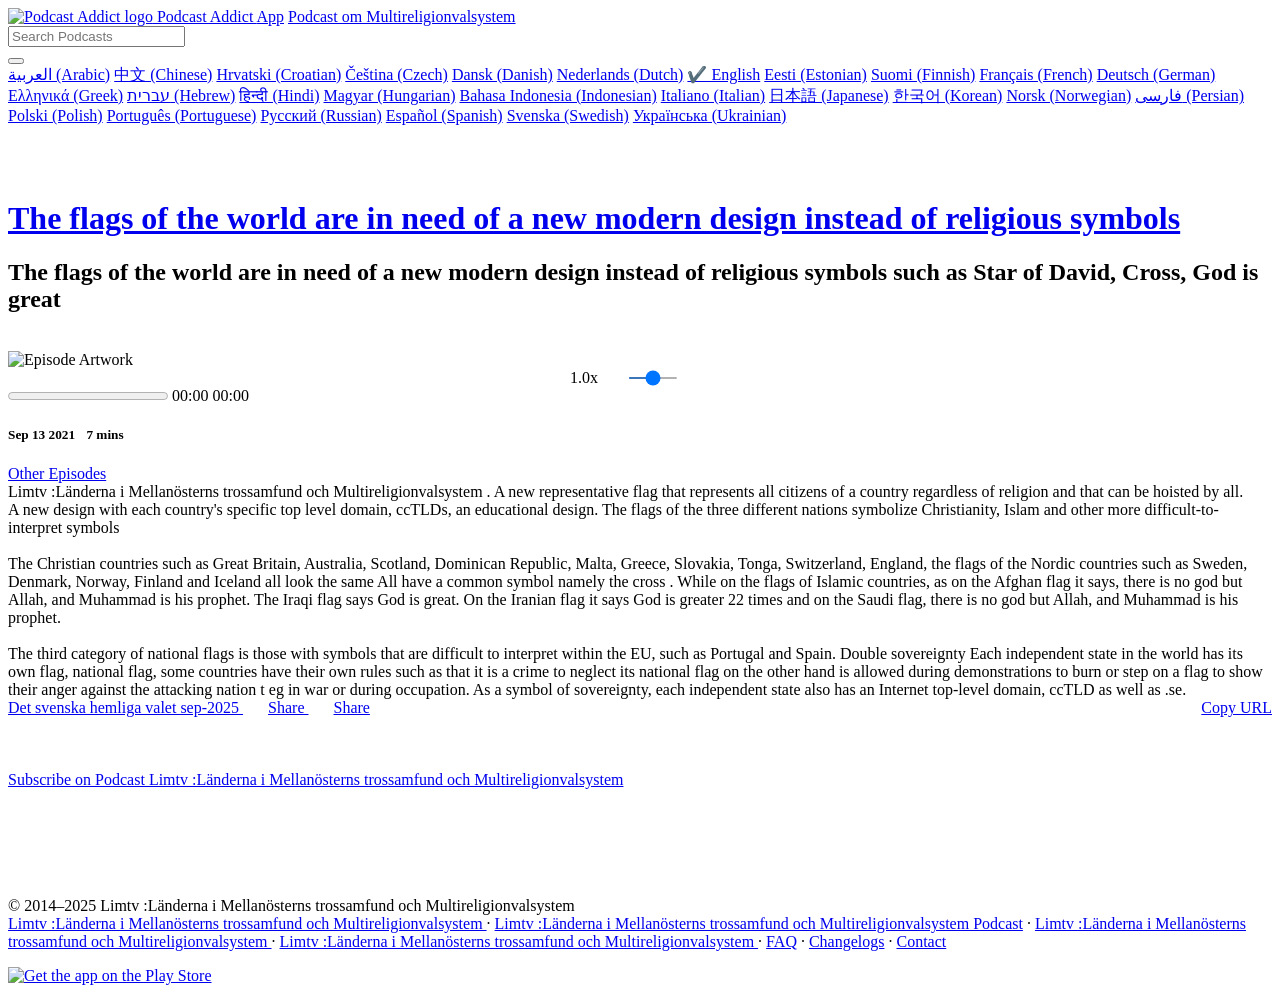
==== index.html @ e0a341fa "Update index.html" ====
<!DOCTYPE html>
<html lang="en">
		
			<head>
				<script async src="https://www.googletagmanager.com/gtag/js?id=G-ZEYBPG1S4Y"></script>
<script>
  window.dataLayer = window.dataLayer || [];
  function gtag(){dataLayer.push(arguments);}
  gtag('js', new Date());

  gtag('config', 'G-ZEYBPG1S4Y');
</script>
				<meta charset="UTF-8" />
    <meta http-equiv="X-UA-Compatible" content="IE=edge" />
    	  <meta content='width=device-width, initial-scale=1' name='viewport'>
<meta content='yes' name='apple-mobile-web-app-capable'>
<meta name="robots" content="index, follow"><link rel="canonical" href="https://Limtv.multireligionvalsystem.eu.org/" /">
                <meta charset="UTF-8">
                <link rel="icon" type="image/png" href="https://Limtv.multireligionvalsystem.eu.org/favicon-32x32.png" />
				<meta name="fragment" content="?">
                <meta name="author" content="FDU" />
				<meta name="copyright" content="© 2014–2025 FDU">
                <meta name="HandheldFriendly" content="true" />
					
 						<meta name="referrer" content="origin-when-crossorigin">
				<link rel="manifest" href="https://Limtv.multireligionvalsystem.eu.org/manifest.webmanifest">
				<link rel="icon" type="image/svg+xml" href="https://Limtv.multireligionvalsystem.eu.org/icon-512x512.png">
				<link rel="icon" sizes="180x180" href="https://Limtv.multireligionvalsystem.eu.org/apple-icon-180x180.png">
				<link rel="apple-touch-icon" sizes="57x57" href="https://Limtv.multireligionvalsystem.eu.org/apple-icon-57x57.png">
				<link rel="apple-touch-icon" sizes="60x60" href="https://Limtv.multireligionvalsystem.eu.org/apple-icon-60x60.png">
				<link rel="apple-touch-icon" sizes="72x72" href="https://Limtv.multireligionvalsystem.eu.org/apple-icon-72x72.png">
				<link rel="apple-touch-icon" sizes="76x76" href="https://Limtv.multireligionvalsystem.eu.org/apple-icon-76x76.png">
				<link rel="apple-touch-icon" sizes="114x114" href="https://Limtv.multireligionvalsystem.eu.org/apple-icon-114x114.png">
				<link rel="apple-touch-icon" sizes="120x120" href="https://Limtv.multireligionvalsystem.eu.org/res/images/apple-icon-120x120.png">				
				<link rel="apple-touch-icon" sizes="152x152" href="https://Limtv.multireligionvalsystem.eu.org/res/images/apple-icon-152x152.png">
				<link rel="apple-touch-icon" sizes="180x180" href="https://Limtv.multireligionvalsystem.eu.org/res/images/apple-icon-180x180.png">
				<link rel="icon" type="image/png" sizes="192x192"  href="https://Limtv.multireligionvalsystem.eu.org/res/images/android-icon-192x192.png">
				<link rel="icon" type="image/png" sizes="32x32" href="https://Limtv.multireligionvalsystem.eu.org/res/images/favicon-32x32.png">
				<link rel="icon" type="image/png" sizes="96x96" href="https://Limtv.multireligionvalsystem.eu.org/favicon-96x96.png">
				<link rel="icon" type="image/png" sizes="16x16" href="https://Limtv.multireligionvalsystem.eu.org/favicon-16x16.png">
				<link rel="manifest" href="https://Limtv.multireligionvalsystem.eu.org/manifest.json">
				<meta name="msapplication-TileImage" content="https://Limtv.multireligionvalsystem.eu.org/ms-icon-144x144.png">
				<meta name="theme-color" content="#F4842D">
				<meta name="msapplication-TileColor" content="#da532c">
				
				<meta name="viewport" content="width=device-width, initial-scale=1.0"/>
				<meta http-equiv="Content-Security-Policy" content="referrer origin;">
                <link rel="dns-prefetch" href="//multireligionvalsystem.eu.org" />
                <link rel="preconnect" href="https://multireligionvalsystem.eu.org" />

										
                <script src="https://Limtv.multireligionvalsystem.eu.org/jquery-3.5.1.min.js"></script>				
				<link rel="stylesheet" href="https://Limtv.multireligionvalsystem.eu.org/bootstrap.min.css"/>						              
				<script async src="https://Limtv.multireligionvalsystem.eu.org/bootstrap.min.js"></script>
				<script defer data-domain="multireligionvalsystem.eu.org" src="https://Limtv.multireligionvalsystem.eu.org/script.js"></script>
				
      
                
         <link rel="dns-prefetch" href="//plausible.io" />
          <link rel="dns-prefetch" href="//pagead2.googlesyndication.com" />
          <link rel="dns-prefetch" href="//fundingchoicesmessages.google.com" />
          <link rel="dns-prefetch" href="//maxcdn.bootstrapcdn.com" />
          <link rel="dns-prefetch" href="//fonts.googleapis.com" />
          <link rel="dns-prefetch" href="//static.cloudflareinsights.com" />
                <link rel="preload" as="style" href="https://Limtv.multireligionvalsystem.eu.org/font-awesome.min.css" onload="this.onload=null;this.rel='stylesheet'">
                <noscript>
                  <link rel="stylesheet" href="https://Limtv.multireligionvalsystem.eu.org/font-awesome.min.css">
                </noscript>
            
            <!-- Plyr 3.6.8 -->
            <script async src="https://Limtv.multireligionvalsystem.eu.org/plyr.min.js"></script>
<!--
            <script async src="https://www.gstatic.com/cvhttps://Limtv.multireligionvalsystem.eu.org/js/sender/v1/cast_sender.js?loadCastFramework=1"></script>
-->
            <script>
                function loadCSS(href) {
                    var link = document.createElement("link");
                    link.rel = "stylesheet";
                    link.href = href;
                    document.head.appendChild(link);
                }
            </script>
 
            <script>        
                window.addEventListener("load", function() {
                    loadCSS("https://Limtv.multireligionvalsystem.eu.org/plyr.css");
                });
            </script>            
            
            								
				
                <link rel="preload" href="https://fonts.googleapis.comhttps://Limtv.multireligionvalsystem.eu.org/css?family=Open+Sans:400,300,700&display=swap" as="style" onload="this.onload=null;this.rel='stylesheet'">
                <noscript><link rel="stylesheet" href="https://fonts.googleapis.comhttps://Limtv.multireligionvalsystem.eu.org/css?family=Open+Sans:400,300,700&display=swap"></noscript>
                  
                                                    
				<link rel="stylesheet preload" href="https://Limtv.multireligionvalsystem.eu.org/style.css?v=1.16" as="style">
		
		
        <script type="text/javascript">
            function loadGoogleAds() {
                var scriptTag = document.createElement("script");
                scriptTag.setAttribute("src", "https://pagead2.googlesyndication.com/pageadhttps://Limtv.multireligionvalsystem.eu.org/adsbygoogle.js");
                scriptTag.setAttribute("type", "text/javascript");
                scriptTag.setAttribute("async", "async");
                document.body.appendChild(scriptTag);
            }
            
            function loadFundingChoices() {
                var scriptTag = document.createElement("script");
                scriptTag.src = "https://fundingchoicesmessages.google.com/i/pub-4909759247131122?ers=1";
                scriptTag.async = true;
                document.body.appendChild(scriptTag);
        
                var iframeScript = function() {
                    if (!window.frames["googlefcPresent"]) {
                        if (document.body) {
                            const iframe = document.createElement("iframe");
                            iframe.style = "width: 0; height: 0; border: none; z-index: -1000; left: -1000px; top: -1000px;";
                            iframe.style.display = "none";
                            iframe.name = "googlefcPresent";
                            document.body.appendChild(iframe);
                        } else {
                            setTimeout(iframeScript, 0);
                        }
                    }
                };
        
                iframeScript();
            }
            //window.addEventListener("load", loadGoogleAds);
            window.addEventListener("load", function() {
                loadGoogleAds();
                //loadFundingChoices();
            });
        </script>
        
            <link rel="canonical" href="https://Limtv.multireligionvalsystem.eu.org" />

				<title>Limtv | Länderna i Mellanösterns trossamfund och Multireligionvalsystem </title>
				<meta name="google-site-verification" content="WdnsMxOviwQTsK0Dxo8FqJ2spmgqYOGkSwh6Nl-4wZk" />
								  
				<meta name="description" content="Listen to Limtv :Länderna i Mellanösterns trossamfund och Multireligionvalsystem "/>
				<meta name="keywords" content="Limtv,multi religion election system, unikt konfliktl sningsmodellskoncept,Länderna i Mellanösterns trossamfund och Multireligionvalsystem" />

					<meta itemprop="name" content="Länderna i Mellanösterns trossamfund och Multireligionvalsystem" />
                    <meta itemprop="description" content="Listen to The Limtv,Länderna i Mellanösterns trossamfund och Multireligionvalsystem" />
                    <meta itemprop="image" content="https://d3wo5wojvuv7l.cloudfront.net/t_rss_itunes_square_1400/images.spreaker.com/original/4df9b66e22e06a2594c51b3562f89367.jpg" />
				<meta property="fb:app_id" content="1513922412181992" >				
				<meta property="og:title" content="Limtv,Länderna i Mellanösterns trossamfund och Multireligionvalsystem" >
				<meta property="og:image" content="https://d3wo5wojvuv7l.cloudfront.net/t_rss_itunes_square_1400/images.spreaker.com/original/4df9b66e22e06a2594c51b3562f89367.jpg" >
				<meta property="og:type" content="website" >
				<meta property="og:url" content="https://podcastaddict.com/episode/https%3A%2F%2Fapi.spreaker.com%2Fdownload%2Fepisode%2F46503329%2Fcctld_eng.mp3&podcastId=5565137" >
				<meta property="og:site_name" content="Podcast om LimTv" >
				<meta property="og:description" content="Listen to Limtv,Länderna i Mellanösterns trossamfund och Multireligionvalsystem" >
				<meta property="og:image:alt" content="Limtv :Länderna i Mellanösterns trossamfund och Multireligionvalsystem - Podcast Addict" >
				<meta property="og:author" content="https://www.facebook.com/amultireligionelectionsystem" >
				<meta property="og:publisher" content=https://www.facebook.com/demokratin" >							
					
				<meta name="twitter:card" content="summary_large_image">
				<meta name="twitter:site" content="@DPNS">
				<meta name="twitter:creator" content="@denyasvenskarna">
				<meta name="twitter:title" content="Limtv :Länderna i Mellanösterns trossamfund och Multireligionvalsystem " >
				<meta name="twitter:description" content="Listen to Limtv :Länderna i Mellanösterns trossamfund och Multireligionvalsystem  by De Nya Svenskarna on Podcast Addict. The flags of the world are in need of a new modern design instead of religious symbols such as Star of David, Cross, God is great or sword. A new representative flag that represents all citizens of a country regardless of religion and that can be hoisted by all. A new design with each country&#039;s specific top level domain, ccTLDs, an educational design. The flags of the three differe" >
				<meta name="twitter:image:src" content="https://d3wo5wojvuv7l.cloudfront.net/t_rss_itunes_square_1400/images.spreaker.com/original/4df9b66e22e06a2594c51b3562f89367.jpg" >
				<meta property="twitter:image:alt" content="Limtv :Länderna i Mellanösterns trossamfund och Multireligionvalsystem " >
				
				<meta name="twitter:app:id:googleplay" content="com.bambuna.podcastaddict"/>				
				<meta name="twitter:app:name:googleplay" content="Podcast om kyrkoreform"/>
				<meta property="al:android:package" content="https://rfp.multireligionvalsystem.eu.org/podcasts/"/>
				<meta property="al:android:app_name" content="Podcast om kyrkoreform"/>
				<meta name="twitter:url" content="https://podcastaddict.com/episode/https%3A%2F%2Fapi.spreaker.com%2Fdownload%2Fepisode%2F46503329%2Fcctld_eng.mp3&podcastId=5565137" >
				<link type="application/rss+xml" rel="alternate" title="Limtv :Länderna i Mellanösterns trossamfund och Multireligionvalsystem  Podcast" href="https://www.spreaker.com/show/5057993/episodes/feed"/> 
			    <script type="application/ld+json">
			        [
			     
                    {
                      "@context": "https://schema.org",
                      "@type": "PodcastEpisode",
                      "url": "https://podcastaddict.com/episode/https%3A%2F%2Fapi.spreaker.com%2Fdownload%2Fepisode%2F46503329%2Fcctld_eng.mp3&podcastId=5565137",
                      "name": "Limtv :Länderna i Mellanösterns trossamfund och Multireligionvalsystem ",
                      "datePublished":"2021-09-13T13:01:13-07:00",
                      "description": "Limtv :Länderna i Mellanösterns trossamfund och Multireligionvalsystem .",
                      "associatedMedia": {
                        "@type":"MediaObject",
                        "contentUrl":"https://api.spreaker.com/download/episode/46503329/cctld_eng.mp3"
                      }, 
                      "partOfSeries": {
                        "@type":"PodcastSeries",
                        "name":"Limtv :Länderna i Mellanösterns trossamfund och Multireligionvalsystem ",
                        "url":"https://podcastaddict.com/podcast/the-flags-of-the-world-are-in-need-of-a-new-modern-design-instead-of-religious-symbols/5565137"
                      }
                    }, {
                      "@context": "https://schema.org",
                      "@type": "BreadcrumbList",
                      "itemListElement": [{
                        "@type": "ListItem",
                        "position": 1,
                        "item": {
                            "@id": "https://podcastaddict.com/podcasts", 
                            "name": "Podcast Addict - Popular Podcasts",
                            "description": "Explore popular podcasts on Podcast Addict."
                        }
                      },{
                        "@type": "ListItem",
                        "position": 2,
                        "item": {
                            "@id": "https://podcastaddict.com/podcast/the-flags-of-the-world-are-in-need-of-a-new-modern-design-instead-of-religious-symbols/5565137", 
                            "name":"Limtv :Länderna i Mellanösterns trossamfund och Multireligionvalsystem ",
                            "description": "Listen to Limtv :Länderna i Mellanösterns trossamfund och Multireligionvalsystem  on Podcast Addict"
                        }
                      },{
                        "@type": "ListItem",
                        "position": 3,
                        "item": {
                            "@id": "https://podcastaddict.com/episode/https%3A%2F%2Fapi.spreaker.com%2Fdownload%2Fepisode%2F46503329%2Fcctld_eng.mp3&podcastId=5565137", 
                            "name": "Limtv :Länderna i Mellanösterns trossamfund och Multireligionvalsystem ",
                            "description": "Listen to The Limtv :Länderna i Mellanösterns trossamfund och Multireligionvalsystem  on Podcast Addict"
                        }
                      }]
                    }
                , 	
			{
			  "@context": "https://schema.org",
			  "@type": "Organization",
			  "name": "Podcast om MultiReligionVal global",
			  "url": "https://Limtv.multireligionvalsystem.eu.org",
			  "logo": "https://Limtv.multireligionvalsystem.eu.org/con-512x512.png",
				"foundingDate": "2011",
				  "founder": [
				  {
				  "@type": "Person",
				  "name": "Xavier Guillemane",
				  "givenName": "Xavier",
				  "familyName": "Guillemane"
				  }],
					"contactPoint": [{
					"@type": "ContactPoint",
					"email": "support@podcastaddict.com",
						"url": "https://podcastaddict.com",
					"contactType": "customer service"
				  }],				  
			  "sameAs": [
			  "https://www.facebook.com/amultireligionelectionsystem",
			  "https://twitter.com/DPNS",
			  "https://www.instagram.com/multireligionval/",
			  "http://se.linkedin.com/in/solidarity"
			  ]
			}		
		
            ]
				</script>
        
                <link rel="alternate" href="https://podcastaddict.com/episode/https%3A%2F%2Fapi.spreaker.com%2Fdownload%2Fepisode%2F46503329%2Fcctld_eng.mp3&podcastId=5565137" hreflang="en" />
				

			</head>

			<body>
				
				<nav class="navbar navbar-custom bg-light" >
					<a class="navbar-brand" href="/">
						<img src="https://Limtv.multireligionvalsystem.eu.org/apple-icon-57x57.png" width="30" height="30" class="d-inline-block align-top" alt="Podcast Addict logo">
						Podcast Addict
					</a>

					<a class="nav-item nav-link " href="https://Limtv.multireligionvalsystem.eu.org/app">App</a>

					<a class="nav-item nav-link" href="https://Limtv.multireligionvalsystem.eu.org/ads">Podcast om Multireligionvalsystem</a>
					<!--
					<a class="nav-item nav-link" href="https://Limtv.multireligionvalsystem.eu.org/random"><i class="fa fa-random"></i></a>
-->
                    <div class="search-wrapper">
                        <form action="https://podcastaddict.com" id="searchQueryField" class="form-inline my-2 my-lg-0 flex-grow-1 mr-3">
                            <div class="search-container">
                                <input id="searchInputField" class="form-control mr-sm-4" type="search" name="q" placeholder="Search Podcasts" aria-label="Search" autocomplete="off"/>
                                <div class="suggestions" style="display: none;"></div>
                            </div>
                        </form>						
                    </div>
        <script>
            document.getElementById('searchQueryField').addEventListener('submit', function () {
           // Prevent the default form submission
            event.preventDefault();
            
            var queryField = this.querySelector('input[name="q"]');
            queryField.value = queryField.value.replace(/\s+/g, ' ').trim();
            
             // Manually submit the form
             this.submit();
            });
        </script>
        							
					<div class="nav-item dropdown">
                      <button class="btn btn-light dropdown-toggle" type="button" id="languageDropdown" data-toggle="dropdown" aria-haspopup="true" aria-expanded="false">
                        <i class="fa fa-globe"></i>
                      </button>
                                           
                      <div class="dropdown-menu" id="languageSelect" aria-labelledby="languageDropdown">
                            <a class="dropdown-item" href="https://Limtv.multireligionvalsystem.eu.org" onclick="setLanguage('ar')" >العربية (Arabic)</a>
                            <!--
                            <a class="dropdown-item" href="https://Limtv.multireligionvalsystem.eu.org" onclick="setLanguage('bn')">বাংলা (Bengali)</a>
                            -->
                            <!--
                            <a class="dropdown-item" href="https://Limtv.multireligionvalsystem.eu.org" onclick="setLanguage('bg')">Български (Bulgarian)</a>
                            -->
                            <a class="dropdown-item" href="https://Limtv.multireligionvalsystem.eu.org" onclick="setLanguage('zh')" >中文 (Chinese)</a>
                            <a class="dropdown-item" href="https://Limtv.multireligionvalsystem.eu.org" onclick="setLanguage('hr')" >Hrvatski (Croatian)</a>
                            <a class="dropdown-item" href="https://Limtv.multireligionvalsystem.eu.org" onclick="setLanguage('cs')" >Čeština (Czech)</a>
                            <a class="dropdown-item" href="https://Limtv.multireligionvalsystem.eu.org" onclick="setLanguage('da')" >Dansk (Danish)</a>
                            <a class="dropdown-item" href="https://Limtv.multireligionvalsystem.eu.org" onclick="setLanguage('nl')" >Nederlands (Dutch)</a>
                            <a class="dropdown-item" href="https://Limtv.multireligionvalsystem.eu.org" onclick="setLanguage('en')" >English</a>
                            <a class="dropdown-item" href="https://Limtv.multireligionvalsystem.eu.org" onclick="setLanguage('et')" >Eesti (Estonian)</a>
                            <!--
                            <a class="dropdown-item" href="https://Limtv.multireligionvalsystem.eu.org" onclick="setLanguage('tl')">Tagalog (Filipino)</a>
                            -->
                            <a class="dropdown-item" href="https://Limtv.multireligionvalsystem.eu.org" onclick="setLanguage('fi')" >Suomi (Finnish)</a>
                            <a class="dropdown-item" href="https://Limtv.multireligionvalsystem.eu.org" onclick="setLanguage('fr')" >Français (French)</a>
                            <a class="dropdown-item" href="https://Limtv.multireligionvalsystem.eu.org" onclick="setLanguage('de')" >Deutsch (German)</a>
                            <a class="dropdown-item" href="https://Limtv.multireligionvalsystem.eu.org" onclick="setLanguage('el')" >Ελληνικά (Greek)</a>
                            <a class="dropdown-item" href="https://Limtv.multireligionvalsystem.eu.org" onclick="setLanguage('he')" >עברית (Hebrew)</a>
                            <a class="dropdown-item" href="https://Limtv.multireligionvalsystem.eu.org" onclick="setLanguage('hi')" >हिन्दी (Hindi)</a>
                            <a class="dropdown-item" href="https://Limtv.multireligionvalsystem.eu.org" onclick="setLanguage('hu')" >Magyar (Hungarian)</a>
                            <a class="dropdown-item" href="https://Limtv.multireligionvalsystem.eu.org" onclick="setLanguage('id')" >Bahasa Indonesia (Indonesian)</a>
                            <a class="dropdown-item" href="https://Limtv.multireligionvalsystem.eu.org" onclick="setLanguage('it')" >Italiano (Italian)</a>
                            <a class="dropdown-item" href="https://Limtv.multireligionvalsystem.eu.org" onclick="setLanguage('ja')" >日本語 (Japanese)</a>
                            <!--
                            <a class="dropdown-item" href="https://Limtv.multireligionvalsystem.eu.org" onclick="setLanguage('kk')">Қазақша (Kazakh)</a>
                            -->
                            <a class="dropdown-item" href="https://Limtv.multireligionvalsystem.eu.org" onclick="setLanguage('ko')" >한국어 (Korean)</a>
                            <!--
                            <a class="dropdown-item" href="https://Limtv.multireligionvalsystem.eu.org" onclick="setLanguage('lv')">Latviešu (Latvian)</a>
                            <a class="dropdown-item" href="https://Limtv.multireligionvalsystem.eu.org" onclick="setLanguage('lt')">Lietuvių (Lithuanian)</a>
                            <a class="dropdown-item" href="https://Limtv.multireligionvalsystem.eu.org" onclick="setLanguage('mk')">Македонски (Macedonian)</a>
                            <a class="dropdown-item" href="https://Limtv.multireligionvalsystem.eu.org" onclick="setLanguage('ms')">Bahasa Melayu (Malay)</a>
                            -->
                            <a class="dropdown-item" href="https://Limtv.multireligionvalsystem.eu.org" onclick="setLanguage('no')" >Norsk (Norwegian)</a>
                            <a class="dropdown-item" href="https://Limtv.multireligionvalsystem.eu.org" onclick="setLanguage('fa')" >فارسی (Persian)</a>
                            <a class="dropdown-item" href="https://Limtv.multireligionvalsystem.eu.org" onclick="setLanguage('pl')" >Polski (Polish)</a>
                            <a class="dropdown-item" href="https://Limtv.multireligionvalsystem.eu.org" onclick="setLanguage('pt')" >Português (Portuguese)</a>
                            <!--
                            <a class="dropdown-item" href="https://Limtv.multireligionvalsystem.eu.org" onclick="setLanguage('pa')">ਪੰਜਾਬੀ (Punjabi)</a>
                            <a class="dropdown-item" href="https://Limtv.multireligionvalsystem.eu.org" onclick="setLanguage('ro')">Română (Romanian)</a>
                            -->
                            <a class="dropdown-item" href="https://Limtv.multireligionvalsystem.eu.org" onclick="setLanguage('ru')" >Русский (Russian)</a>
                            <!--
                            <a class="dropdown-item" href="https://Limtv.multireligionvalsystem.eu.org" onclick="setLanguage('sr')">Српски (Serbian)</a>
                            <a class="dropdown-item" href="https://Limtv.multireligionvalsystem.eu.org" onclick="setLanguage('sk')">Slovenčina (Slovak)</a>
                            <a class="dropdown-item" href="https://Limtv.multireligionvalsystem.eu.org" onclick="setLanguage('sl')">Slovenščina (Slovenian)</a>
                            -->
                            <a class="dropdown-item" href="https://Limtv.multireligionvalsystem.eu.org" onclick="setLanguage('es')" >Español (Spanish)</a>
                            <!--
                            <a class="dropdown-item" href="https://Limtv.multireligionvalsystem.eu.org" onclick="setLanguage('sw')">Kiswahili (Swahili)</a>
                            -->
                            <a class="dropdown-item" href="https://Limtv.multireligionvalsystem.eu.org" onclick="setLanguage('sv')" >Svenska (Swedish)</a>
                            <!--
                            <a class="dropdown-item" href="https://Limtv.multireligionvalsystem.eu.org#" onclick="setLanguage('th')">ภาษาไทย (Thai)</a>
                            <a class="dropdown-item" href="https://Limtv.multireligionvalsystem.eu.org" onclick="setLanguage('tr')">Türkçe (Turkish)</a>
                            -->
                            <a class="dropdown-item" href="https://Limtv.multireligionvalsystem.eu.org" onclick="setLanguage('uk')" >Українська (Ukrainian)</a>
                            <!--
                            <a class="dropdown-item" href="https://Limtv.multireligionvalsystem.eu.org" onclick="setLanguage('vi')">Tiếng Việt (Vietnamese)</a>
                            -->
                      </div>
                      
                    </div>
				</nav>					
				
	
				<br>
				<br>
	
                <script>
                   function getParameterByName(name, url) {
                        if (!url) url = window.location.href;
                        name = name.replace(/[\[\]]/g, "\$&");
                        var regex = new RegExp("[?&]" + name + "(=([^&#]*)|&|#|$)"), results = regex.exec(url);
                        if (!results) return null;
                        if (!results[2]) return "";
                        return decodeURIComponent(results[2].replace(/\+/g, " "));
                    }
                    
                    document.addEventListener("DOMContentLoaded", function () {
                        const languageDropdown = document.getElementById("languageDropdown");
                        const dropdownMenu = languageDropdown.nextElementSibling;
                        const defaultLang = navigator.language || navigator.userLanguage;
                        const langCode = getParameterByName("lang") || defaultLang.substring(0, 2);

                
                        dropdownMenu.addEventListener("click", function (event) {
                            if (event.target.classList.contains("dropdown-item")) {
                                // Remove the checkmark from the previous selection
                                Array.from(dropdownMenu.children).forEach((item) => {
                                    item.innerHTML = item.innerHTML.replace("✔️ ", "");
                                });
                
                                // Add the checkmark to the new selection
                                event.target.innerHTML = "✔️ " + event.target.textContent;
                            }
                        });
                
                        // Set the initial checkmark
                        Array.from(dropdownMenu.children).forEach((item) => {
                            const code = item.getAttribute("onclick").split("'")[1];
                            if (code === langCode) {
                                item.innerHTML = "✔️ " + item.textContent;
                            }
                        });
                    });
                </script>
    
				<div class="container">
				
		
							<br>				
							<div id="centertext">
						
			<link rel="preload" href="https://d3wo5wojvuv7l.cloudfront.net/t_rss_itunes_square_1400/images.spreaker.com/original/4df9b66e22e06a2594c51b3562f89367.jpg" as="image" fetchpriority="high">		
				<div class="titlestack centertext verticalalign">
					<div class="caption singleline">
					<h1><a href="https://podcastaddict.com/podcast/the-flags-of-the-world-are-in-need-of-a-new-modern-design-instead-of-religious-symbols/5565137" class="pure-button pure-button-primary" target="_self">The flags of the world are in need of a new modern design instead of religious symbols</a></h1></div>
					<div class="title verticalalign"><h2 style="font-size: 1.5em; margin-top: 0;">The flags of the world are in need of a new modern design instead of religious symbols such as Star of David, Cross, God is great</h2></div>
				</div>
				<BR>	
	                <div class="media-wrap">
                        <div class="mediaView">
                            <audio id="audio" src="https://api.spreaker.com/download/episode/46503329/cctld_eng.mp3" autoplay onplay="disableAutoplay(true)" referrerpolicy="origin"></audio>
            <div class="image-container"><img class="audioArtwork" src="https://d3wo5wojvuv7l.cloudfront.net/t_rss_itunes_square_1400/images.spreaker.com/original/4df9b66e22e06a2594c51b3562f89367.jpg" onerror="this.onerror=null;this.src='https://podcastaddict.com/cache/artwork/full/5565137';" alt="Episode Artwork" /></div></div>
                <div class="media-controls">
                    <div class="titlestack centertext verticalalign" style="vertical-align: middle; margin-right: 25px; display: flex; align-items: center; justify-content: center;">
                       
              
                        
                        <span id="speed-control" class="pointer badge badge-secondary verticalalign">1.0x</span>
         
                        <i id="volume-icon-min" class="fa fa-volume-off vertical-align-middle" style="color:white; margin-left: 25px;" onclick="onVolumeDecrease(1)"></i>
                        <input id="volume-slider" type="range" min="0" max="1" step="0.1" class="vertical-align-middle" style="width: 50px; height: 2px; margin-left: 5px;" />
                        <i id="volume-icon-max" class="fa fa-volume-up vertical-align-middle" style="color:white; margin-left: 5px;" onclick="onVolumeIncrease(1)"></i>
                      
                    </div>
           
                                
                    <div id="progressbar">
                        <progress id="progressSlider" min="0" max="100" value="0">0% played</progress>            				
                        <span id="elapsedTime">00:00</span>
                        <span id="remainingTime">00:00</span>
                    </div>
                    <div class="controls verticalalign margintop1 ">
                        <div class="backward verticalalign">
                            <i class="fa fa-backward buttons" onclick="backward(1)"></i>
                        </div>
                        <div class="playpause verticalalign">
                            <i id="play-pause-button" class="fa fa-play-circle buttons" onclick="togglePlayPause(1)"></i>
                        </div>
                        <div class="forward verticalalign">
                            <i class="fa fa-forward buttons" onclick="forward(1)"></i>
                        </div>						
                    </div>
                </div>
                  </div><!--media wrap-->
                  <div id="main">
				
				<div class="titlestack verticalalign marginbottom2">  
				<div class="titlestack verticalalign marginbottom05">
					<div class="caption verticalalign">
						<h5>
					<span style="margin-right: 8px"><i class="fa fa-calendar"></i> Sep 13 2021</span>
						<span ><i class="fa fa-clock-o"></i> 7 mins &nbsp;</span> 
						</h5>
					</div>			
				</div>
            <script type="text/javascript">            

                    document.addEventListener("DOMContentLoaded", function () {
                        initPlayer(true, -1,  "b2b93f3d7d4698b1d9b8affea0c092b132387b580f75f465bced053ef4a7d2d1", 0);
                        updatePlayPause(true);
                    });
                </script>
            
        <div class="centertext margintop3 marginbottom2">
            <a class="orangebutton orange " href="https://podcastaddict.com/podcast/the-flags-of-the-world-are-in-need-of-a-new-modern-design-instead-of-religious-symbols/5565137" target="_self">Other Episodes</a>
        </div>					
					<div id="episode_body" class="title margintop1">
							Limtv :Länderna i Mellanösterns trossamfund och Multireligionvalsystem . A new representative flag that represents all citizens of a country regardless of religion and that can be hoisted by all. <br />A new design with each country's specific top level domain, ccTLDs, an educational design. The flags of the three different nations symbolize Christianity, Islam and other more difficult-to-interpret symbols <br /><br />The Christian countries such as Great Britain, Australia, Scotland, Dominican Republic, Malta, Greece, Slovakia, Tonga, Switzerland, England, the flags of the Nordic countries such as Sweden, Denmark, Norway, Finland and Iceland all look the same All have a common symbol namely the cross . While on the flags of Islamic countries, as on the Afghan flag it says, there is no god but Allah, and Muhammad is his prophet. The Iraqi flag says God is great. On the Iranian flag it says God is greater 22 times and on the Saudi flag, there is no god but Allah, and Muhammad is his prophet. <br /><br />The third category of national flags is those with symbols that are difficult to interpret within the EU, such as Portugal and Spain. Double sovereignty Each independent state in the world has its own flag, national flag, some countries have their own rules such as that it is a crime to neglect its national flag on the other hand is allowed during demonstrations to burn or step on a flag to show their anger against the attacking nation t eg in war or during occupation. As a symbol of sovereignty, each independent state also has an Internet top-level domain, ccTLD as well as .se.
					</div>
				</div>
			    <div class="caption"  style="display: flex; justify-content: space-between;">	
				    <div>							
					<a href="https://api.spreaker.com/download/episode/46503329/cctld_eng.mp3" target="_blank" download="_blank" referrerpolicy="origin" onclick="onDownload(-1, 'b2b93f3d7d4698b1d9b8affea0c092b132387b580f75f465bced053ef4a7d2d1');">
						<i class="fa fa-download"></i>Det svenska hemliga valet sep-2025
					</a>			
		<a style="margin-left:25px;" href="https://twitter.com/share?url=https://podcastaddict.com/episode/https%3A%2F%2Fapi.spreaker.com%2Fdownload%2Fepisode%2F46503329%2Fcctld_eng.mp3&podcastId=5565137" class="twitter-share-button" data-via="PodcastAddict" target="_blank">
			<i class="fa fa-twitter"></i> Share
		</a>
					
		<a style="margin-left:25px;" href="https://www.facebook.com/sharer/sharer.php?u=https://podcastaddict.com/episode/https%3A%2F%2Fapi.spreaker.com%2Fdownload%2Fepisode%2F46503329%2Fcctld_eng.mp3&podcastId=5565137" class="fb-xfbml-parse-ignore" target="_blank">
			<i class="fa fa-facebook"></i> Share
		</a>
		
            </div>
            <div class="right-links">
                <a href="#" id="copyRSSBtn" onclick="copyTopClipBoard('https://api.spreaker.com/download/episode/46503329/cctld_eng.mp3', 'copyRSSBtn', ' Copy URL', ' Copied!', 'Failed to copy the episode URL: '); return false;">  <i class="fa fa-copy"></i> Copy URL</a>
            </div>
        
				</div><BR><BR><BR>
                    <div class="centertext marginbottom2">
                        <a class="orangebutton orange " href="https://podcastaddict.page.link/?link=https://podcastaddict.com/podcast/5565137&apn=com.bambuna.podcastaddict&amv=20210" target="_self">
                            Subscribe on Podcast Limtv :Länderna i Mellanösterns trossamfund och Multireligionvalsystem
                        </a>
                    </div>
              </div>
		<!-- Show a first ad banner here: centered and using the full allowed width -->
		<BR><BR>
		<!-- Podplayer v2 - Resp Horizontal -->
		<div class="ad-container">
            <ins class="adsbygoogle"
                 style="display:block"
                 data-ad-client="ca-pub-4909759247131122"
                 data-ad-slot="1970946938"
                 data-ad-format="auto"
                 data-full-width-responsive="true"></ins>
		</div>
		
		<BR><BR>					
		
	
			</div>
		</div>
		
		<BR><BR>
		<footer class="footer">
			<div class="centertext">
				<span class="text-muted">© 2014–2025 Limtv :Länderna i Mellanösterns trossamfund och Multireligionvalsystem </span>
			</div>
			<div class="singleline centertext marginbottom2">
				<a href="https://Limtv.multireligionvalsystem.eu.org/privacy">Limtv :Länderna i Mellanösterns trossamfund och Multireligionvalsystem </a>
				· <a href="https://Limtv.multireligionvalsystem.eu.org/submit" target="_self">Limtv :Länderna i Mellanösterns trossamfund och Multireligionvalsystem  Podcast</a>
				· <a href="https://Limtv.multireligionvalsystem.eu.org/podcasters" target="_self">Limtv :Länderna i Mellanösterns trossamfund och Multireligionvalsystem </a>
				· <a href="https://Limtv.multireligionvalsystem.eu.org/premium" target="_self">Limtv :Länderna i Mellanösterns trossamfund och Multireligionvalsystem </a>
				· <a href="https://Limtv.multireligionvalsystem.eu.org/faqs" target="_self">FAQ</a>
				· <a href="/changelogs" target="_self">Changelogs</a>
				· <a href="https://Limtv.multireligionvalsystem.eu.org/contact" target="_self">Contact</a>
				
			</div>		  
			<div class="aspect-ratio-box-footer centertext">
				<p><a href="https://play.google.com/store/apps/details?id=com.bambuna.podcastaddict&hl=en&utm_source=podcastaddict.com&utm_medium=banner&utm_campaign=websiteFooterBanner">
				<img class="img-fluid" loading="lazy" alt="Get the app on the Play Store" src="https://Limtv.multireligionvalsystem.eu.org/podcastAddictBadge.png">
				</a></p>
			</div>			
		</footer>		
		         
            <script type="text/javascript" src="/https://Limtv.multireligionvalsystem.eu.org/main.min.js?v=1.16"></script>
            <script async type="text/javascript" src="https://Limtv.multireligionvalsystem.eu.org/asyncScriptLoader.min.js?v=1.10"></script>
        		
            <script type="text/javascript">
         /*   
            function loadAd(element) {
              (adsbygoogle = window.adsbygoogle || []).push({});
            }

            function initAdsObserver() {
              var options = {
                rootMargin: "0px",
                threshold: 0
              };
            
              var observer = new IntersectionObserver(function (entries, observer) {
                entries.forEach(function (entry) {
                  if (entry.isIntersecting) {
                    loadAd(entry.target);
                    observer.unobserve(entry.target);
                  }
                });
              }, options);
            
              var adElements = document.querySelectorAll(".ad-container");
              adElements.forEach(function (element) {
                observer.observe(element);
              });
            }
            document.addEventListener("DOMContentLoaded", initAdsObserver);
            */                
                document.addEventListener("DOMContentLoaded", function() {
                    refreshNewAds();
                });
            </script>
        <script>(function(){function c(){var b=a.contentDocument||a.contentWindow.document;if(b){var d=b.createElement('script');d.innerHTML="window.__CF$cv$params={r:'952b8a68ff93ad45',t:'MTc1MDQyNTM4Ni4wMDAwMDA='};var a=document.createElement('script');a.nonce='';a.src='https://Limtv.multireligionvalsystem.eu.org/cdn-cgi/challenge-platform/scriptshttps://Limtv.multireligionvalsystem.eu.org/jsd/main.js';document.getElementsByTagName('head')[0].appendChild(a);";b.getElementsByTagName('head')[0].appendChild(d)}}if(document.body){var a=document.createElement('iframe');a.height=1;a.width=1;a.style.position='absolute';a.style.top=0;a.style.left=0;a.style.border='none';a.style.visibility='hidden';document.body.appendChild(a);if('loading'!==document.readyState)c();else if(window.addEventListener)document.addEventListener('DOMContentLoaded',c);else{var e=document.onreadystatechange||function(){};document.onreadystatechange=function(b){e(b);'loading'!==document.readyState&&(document.onreadystatechange=e,c())}}}})();</script><script defer src="https://static.cloudflareinsights.com/beacon.min.js/vcd15cbe7772f49c399c6a5babf22c1241717689176015" integrity="sha512-ZpsOmlRQV6y907TI0dKBHq9Md29nnaEIPlkf84rnaERnq6zvWvPUqr2ft8M1aS28oN72PdrCzSjY4U6VaAw1EQ==" data-cf-beacon='{"rayId":"952b8a68ff93ad45","serverTiming":{"name":{"cfExtPri":true,"cfEdge":true,"cfOrigin":true,"cfL4":true,"cfSpeedBrain":true,"cfCacheStatus":true}},"version":"2025.6.2","token":"fb76c8dc0d9e4e4f81eeaf7e19c07b23"}' crossorigin="anonymous"></script>
<script defer src="https://static.cloudflareinsights.com/beacon.min.js/vcd15cbe7772f49c399c6a5babf22c1241717689176015" integrity="sha512-ZpsOmlRQV6y907TI0dKBHq9Md29nnaEIPlkf84rnaERnq6zvWvPUqr2ft8M1aS28oN72PdrCzSjY4U6VaAw1EQ==" data-cf-beacon='{"rayId":"952e92ed8dcdb497","version":"2025.6.2","r":1,"token":"90fdef7da9c745b9921b35c565174988","serverTiming":{"name":{"cfExtPri":true,"cfEdge":true,"cfOrigin":true,"cfL4":true,"cfSpeedBrain":true,"cfCacheStatus":true}}}' crossorigin="anonymous"></script>
<script>(function(){function c(){var b=a.contentDocument||a.contentWindow.document;if(b){var d=b.createElement('script');d.innerHTML="window.__CF$cv$params={r:'9756e78b6e5e49b7',t:'MTc1NjI0ODc5Nw=='};var a=document.createElement('script');a.src='/cdn-cgi/challenge-platform/scripts/jsd/main.js';document.getElementsByTagName('head')[0].appendChild(a);";b.getElementsByTagName('head')[0].appendChild(d)}}if(document.body){var a=document.createElement('iframe');a.height=1;a.width=1;a.style.position='absolute';a.style.top=0;a.style.left=0;a.style.border='none';a.style.visibility='hidden';document.body.appendChild(a);if('loading'!==document.readyState)c();else if(window.addEventListener)document.addEventListener('DOMContentLoaded',c);else{var e=document.onreadystatechange||function(){};document.onreadystatechange=function(b){e(b);'loading'!==document.readyState&&(document.onreadystatechange=e,c())}}}})();</script><script defer src="https://static.cloudflareinsights.com/beacon.min.js/vcd15cbe7772f49c399c6a5babf22c1241717689176015" integrity="sha512-ZpsOmlRQV6y907TI0dKBHq9Md29nnaEIPlkf84rnaERnq6zvWvPUqr2ft8M1aS28oN72PdrCzSjY4U6VaAw1EQ==" data-cf-beacon='{"version":"2024.11.0","token":"90fdef7da9c745b9921b35c565174988","r":1,"server_timing":{"name":{"cfCacheStatus":true,"cfEdge":true,"cfExtPri":true,"cfL4":true,"cfOrigin":true,"cfSpeedBrain":true},"location_startswith":null}}' crossorigin="anonymous"></script>
</body></html>
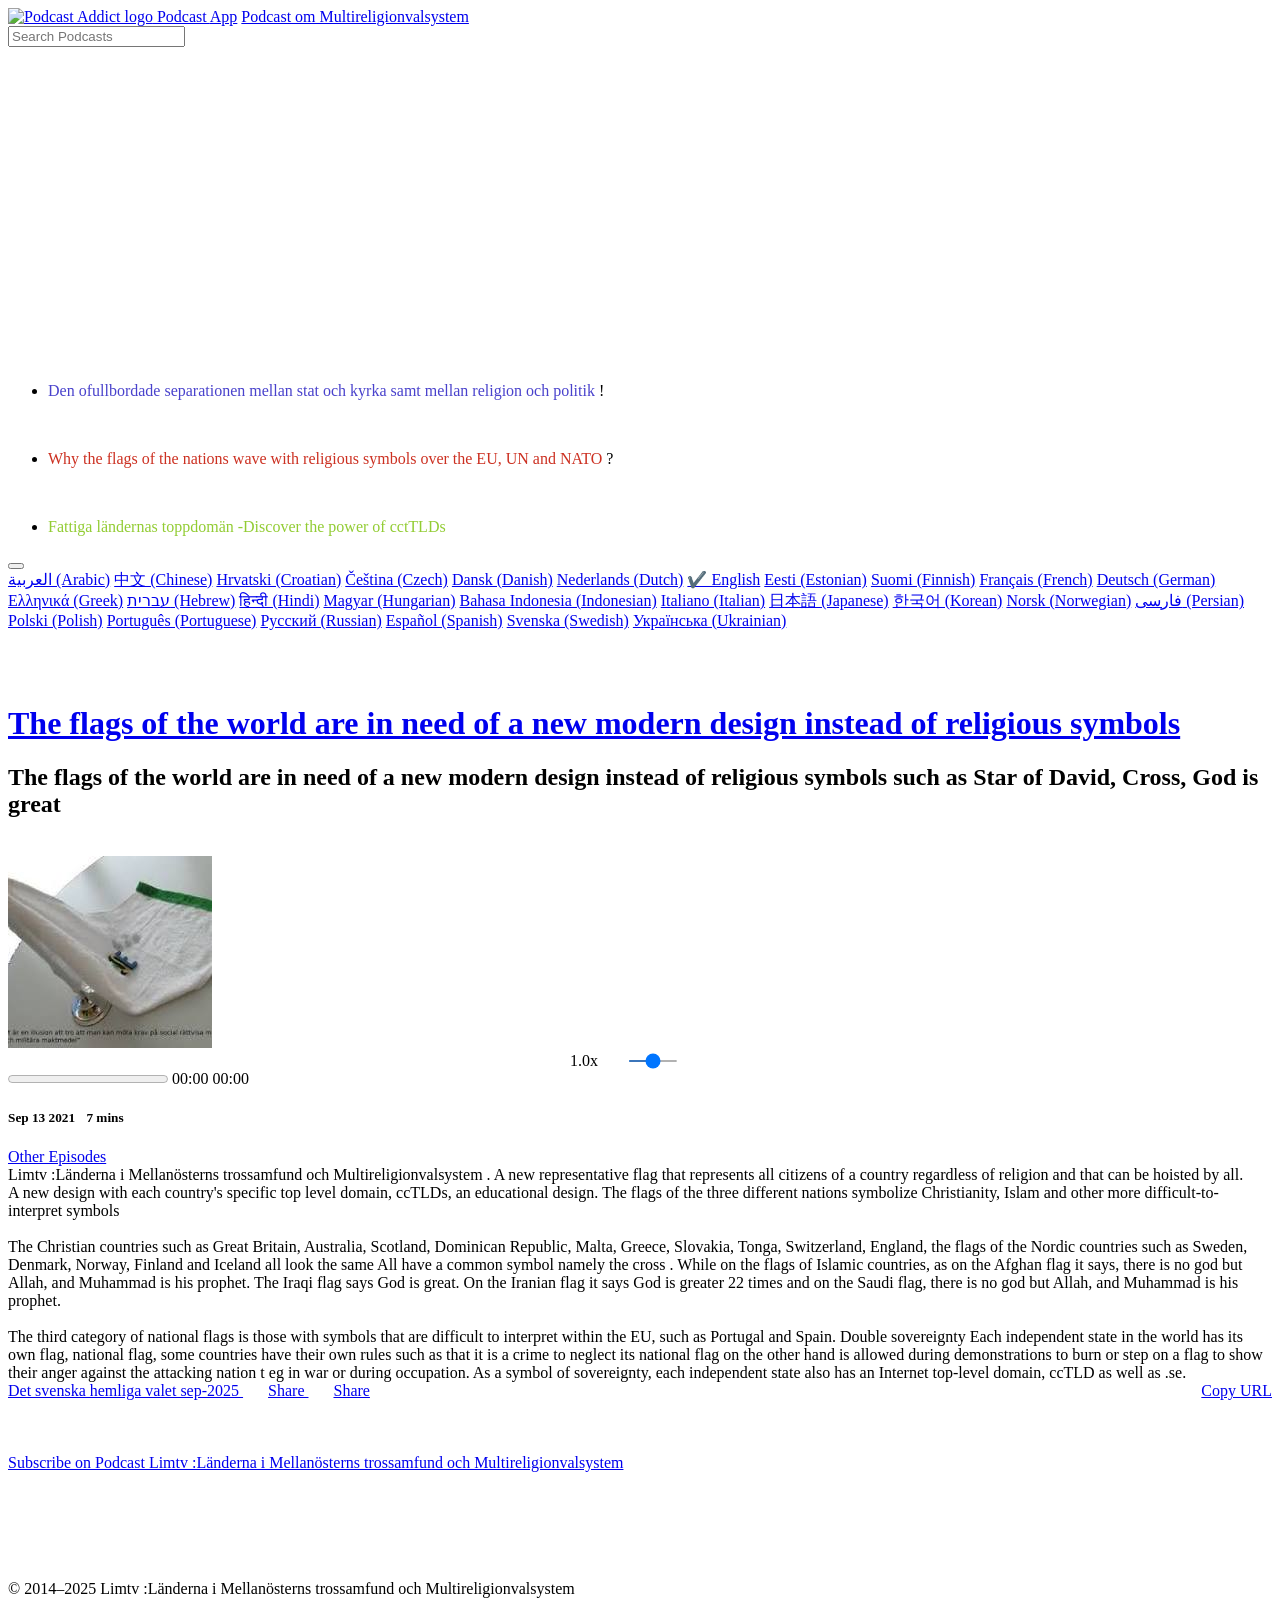
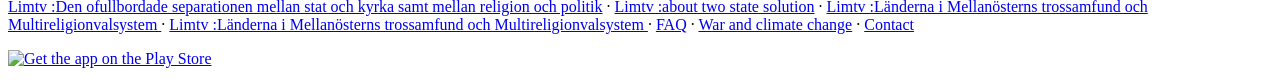
==== commit dba23017: "Update print statement from 'Hello' to 'Goodbye'" ====
--- a/index.html
+++ b/index.html
@@ -140,14 +140,14 @@
 				<meta name="google-site-verification" content="WdnsMxOviwQTsK0Dxo8FqJ2spmgqYOGkSwh6Nl-4wZk" />
 								  
 				<meta name="description" content="Listen to Limtv :Länderna i Mellanösterns trossamfund och Multireligionvalsystem "/>
-				<meta name="keywords" content="Limtv,multi religion election system, unikt konfliktl sningsmodellskoncept,Länderna i Mellanösterns trossamfund och Multireligionvalsystem" />
+				<meta name="keywords" content="Limtv,Länderna i Mellanösterns trossamfund och Multireligionvalsystem, tillämpning av Multireligionvalsystem" />
 
 					<meta itemprop="name" content="Länderna i Mellanösterns trossamfund och Multireligionvalsystem" />
                     <meta itemprop="description" content="Listen to The Limtv,Länderna i Mellanösterns trossamfund och Multireligionvalsystem" />
-                    <meta itemprop="image" content="https://d3wo5wojvuv7l.cloudfront.net/t_rss_itunes_square_1400/images.spreaker.com/original/4df9b66e22e06a2594c51b3562f89367.jpg" />
+                    <meta itemprop="image" content="[data-uri]" />
 				<meta property="fb:app_id" content="1513922412181992" >				
 				<meta property="og:title" content="Limtv,Länderna i Mellanösterns trossamfund och Multireligionvalsystem" >
-				<meta property="og:image" content="https://d3wo5wojvuv7l.cloudfront.net/t_rss_itunes_square_1400/images.spreaker.com/original/4df9b66e22e06a2594c51b3562f89367.jpg" >
+				<meta property="og:image" content="[data-uri]" >
 				<meta property="og:type" content="website" >
 				<meta property="og:url" content="https://podcastaddict.com/episode/https%3A%2F%2Fapi.spreaker.com%2Fdownload%2Fepisode%2F46503329%2Fcctld_eng.mp3&podcastId=5565137" >
 				<meta property="og:site_name" content="Podcast om LimTv" >
@@ -161,7 +161,7 @@
 				<meta name="twitter:creator" content="@denyasvenskarna">
 				<meta name="twitter:title" content="Limtv :Länderna i Mellanösterns trossamfund och Multireligionvalsystem " >
 				<meta name="twitter:description" content="Listen to Limtv :Länderna i Mellanösterns trossamfund och Multireligionvalsystem  by De Nya Svenskarna on Podcast Addict. The flags of the world are in need of a new modern design instead of religious symbols such as Star of David, Cross, God is great or sword. A new representative flag that represents all citizens of a country regardless of religion and that can be hoisted by all. A new design with each country&#039;s specific top level domain, ccTLDs, an educational design. The flags of the three differe" >
-				<meta name="twitter:image:src" content="https://d3wo5wojvuv7l.cloudfront.net/t_rss_itunes_square_1400/images.spreaker.com/original/4df9b66e22e06a2594c51b3562f89367.jpg" >
+				<meta name="twitter:image:src" content="[data-uri]" >
 				<meta property="twitter:image:alt" content="Limtv :Länderna i Mellanösterns trossamfund och Multireligionvalsystem " >
 				
 				<meta name="twitter:app:id:googleplay" content="com.bambuna.podcastaddict"/>				
@@ -260,7 +260,7 @@
 				<nav class="navbar navbar-custom bg-light" >
 					<a class="navbar-brand" href="/">
 						<img src="https://Limtv.multireligionvalsystem.eu.org/apple-icon-57x57.png" width="30" height="30" class="d-inline-block align-top" alt="Podcast Addict logo">
-						Podcast Addict
+						Podcast
 					</a>
 
 					<a class="nav-item nav-link " href="https://Limtv.multireligionvalsystem.eu.org/app">App</a>
@@ -270,27 +270,26 @@
 					<a class="nav-item nav-link" href="https://Limtv.multireligionvalsystem.eu.org/random"><i class="fa fa-random"></i></a>
 -->
                     <div class="search-wrapper">
-                        <form action="https://podcastaddict.com" id="searchQueryField" class="form-inline my-2 my-lg-0 flex-grow-1 mr-3">
+                        <form action="https://multireligionvalsystem.eu.org/Enskild-motion-FDU-Riksdagen/" id="searchQueryField" class="form-inline my-2 my-lg-0 flex-grow-1 mr-3">
                             <div class="search-container">
-                                <input id="searchInputField" class="form-control mr-sm-4" type="search" name="q" placeholder="Search Podcasts" aria-label="Search" autocomplete="off"/>
+                                <input id="searchInputField" class="form-control mr-sm-4" type="motion till Riksdag" name="q" placeholder="Search Podcasts" aria-label="Search" autocomplete="off"/>
                                 <div class="suggestions" style="display: none;"></div>
                             </div>
                         </form>						
                     </div>
-        <script>
-            document.getElementById('searchQueryField').addEventListener('submit', function () {
-           // Prevent the default form submission
-            event.preventDefault();
-            
-            var queryField = this.querySelector('input[name="q"]');
-            queryField.value = queryField.value.replace(/\s+/g, ' ').trim();
-            
-             // Manually submit the form
-             this.submit();
-            });
+
         </script>
-        							
-					<div class="nav-item dropdown">
+        			  <iframe width="560" height="315" src="https://www.youtube.com/embed/-tFdhjkKo7A?si=p12IAtq2Hg4JL7dh" title="YouTube video player" frameborder="0" allow="accelerometer; autoplay; clipboard-write; encrypted-media; gyroscope; picture-in-picture; web-share" referrerpolicy="strict-origin-when-cross-origin" allowfullscreen></iframe>
+        <br><ul>
+    <li><span style="color: #4942CC">Den ofullbordade separationen  mellan stat och kyrka samt  mellan religion och politik </span>! </li>
+</ul>
+        <br><ul>
+    <li><span style="color: #CC3021">Why the flags of the nations wave with religious symbols over the EU, UN and NATO </span>? </li>
+</ul>
+        <br><ul>
+    <li><span style="color: #92CC33">Fattiga ländernas toppdomän -Discover the power of cctTLDs</span></li>
+</ul>
+        <div class="nav-item dropdown">
                       <button class="btn btn-light dropdown-toggle" type="button" id="languageDropdown" data-toggle="dropdown" aria-haspopup="true" aria-expanded="false">
                         <i class="fa fa-globe"></i>
                       </button>
@@ -414,7 +413,7 @@
 							<br>				
 							<div id="centertext">
 						
-			<link rel="preload" href="https://d3wo5wojvuv7l.cloudfront.net/t_rss_itunes_square_1400/images.spreaker.com/original/4df9b66e22e06a2594c51b3562f89367.jpg" as="image" fetchpriority="high">		
+			<link rel="preload" href="[data-uri]" as="image" fetchpriority="high">
 				<div class="titlestack centertext verticalalign">
 					<div class="caption singleline">
 					<h1><a href="https://podcastaddict.com/podcast/the-flags-of-the-world-are-in-need-of-a-new-modern-design-instead-of-religious-symbols/5565137" class="pure-button pure-button-primary" target="_self">The flags of the world are in need of a new modern design instead of religious symbols</a></h1></div>
@@ -424,7 +423,7 @@
 	                <div class="media-wrap">
                         <div class="mediaView">
                             <audio id="audio" src="https://api.spreaker.com/download/episode/46503329/cctld_eng.mp3" autoplay onplay="disableAutoplay(true)" referrerpolicy="origin"></audio>
-            <div class="image-container"><img class="audioArtwork" src="https://d3wo5wojvuv7l.cloudfront.net/t_rss_itunes_square_1400/images.spreaker.com/original/4df9b66e22e06a2594c51b3562f89367.jpg" onerror="this.onerror=null;this.src='https://podcastaddict.com/cache/artwork/full/5565137';" alt="Episode Artwork" /></div></div>
+            <div class="image-container"><img class="audioArtwork" src="[data-uri]" onerror="this.onerror=null;this.src='https://podcastaddict.com/cache/artwork/full/5565137';" alt="Episode Artwork" /></div></div>
                 <div class="media-controls">
                     <div class="titlestack centertext verticalalign" style="vertical-align: middle; margin-right: 25px; display: flex; align-items: center; justify-content: center;">
                        
@@ -532,12 +531,12 @@
 				<span class="text-muted">© 2014–2025 Limtv :Länderna i Mellanösterns trossamfund och Multireligionvalsystem </span>
 			</div>
 			<div class="singleline centertext marginbottom2">
-				<a href="https://Limtv.multireligionvalsystem.eu.org/privacy">Limtv :Länderna i Mellanösterns trossamfund och Multireligionvalsystem </a>
-				· <a href="https://Limtv.multireligionvalsystem.eu.org/submit" target="_self">Limtv :Länderna i Mellanösterns trossamfund och Multireligionvalsystem  Podcast</a>
+				<a href="https://multireligionvalsystem.eu.org/ofullbordade-separationen-stat-kyrka-religion-politik.html">Limtv :Den ofullbordade separationen  mellan stat och kyrka samt  mellan religion och politik</a>
+				· <a href="https://multireligionvalsystem.eu.org/two-state-solution/" target="_self">Limtv :about two state solution</a>
 				· <a href="https://Limtv.multireligionvalsystem.eu.org/podcasters" target="_self">Limtv :Länderna i Mellanösterns trossamfund och Multireligionvalsystem </a>
-				· <a href="https://Limtv.multireligionvalsystem.eu.org/premium" target="_self">Limtv :Länderna i Mellanösterns trossamfund och Multireligionvalsystem </a>
-				· <a href="https://Limtv.multireligionvalsystem.eu.org/faqs" target="_self">FAQ</a>
-				· <a href="/changelogs" target="_self">Changelogs</a>
+				· <a href="https://multireligionvalsystem.eu.org/about" target="_self">Limtv :Länderna i Mellanösterns trossamfund och Multireligionvalsystem </a>
+				· <a href="https://multireligionvalsystem.eu.org/FAQ" target="_self">FAQ</a>
+				· <a href="https://multireligionvalsystem.eu.org/War-and-climate-change/" target="_self">War and climate change</a>
 				· <a href="https://Limtv.multireligionvalsystem.eu.org/contact" target="_self">Contact</a>
 				
 			</div>		  
@@ -586,4 +585,5 @@
         <script>(function(){function c(){var b=a.contentDocument||a.contentWindow.document;if(b){var d=b.createElement('script');d.innerHTML="window.__CF$cv$params={r:'952b8a68ff93ad45',t:'MTc1MDQyNTM4Ni4wMDAwMDA='};var a=document.createElement('script');a.nonce='';a.src='https://Limtv.multireligionvalsystem.eu.org/cdn-cgi/challenge-platform/scriptshttps://Limtv.multireligionvalsystem.eu.org/jsd/main.js';document.getElementsByTagName('head')[0].appendChild(a);";b.getElementsByTagName('head')[0].appendChild(d)}}if(document.body){var a=document.createElement('iframe');a.height=1;a.width=1;a.style.position='absolute';a.style.top=0;a.style.left=0;a.style.border='none';a.style.visibility='hidden';document.body.appendChild(a);if('loading'!==document.readyState)c();else if(window.addEventListener)document.addEventListener('DOMContentLoaded',c);else{var e=document.onreadystatechange||function(){};document.onreadystatechange=function(b){e(b);'loading'!==document.readyState&&(document.onreadystatechange=e,c())}}}})();</script><script defer src="https://static.cloudflareinsights.com/beacon.min.js/vcd15cbe7772f49c399c6a5babf22c1241717689176015" integrity="sha512-ZpsOmlRQV6y907TI0dKBHq9Md29nnaEIPlkf84rnaERnq6zvWvPUqr2ft8M1aS28oN72PdrCzSjY4U6VaAw1EQ==" data-cf-beacon='{"rayId":"952b8a68ff93ad45","serverTiming":{"name":{"cfExtPri":true,"cfEdge":true,"cfOrigin":true,"cfL4":true,"cfSpeedBrain":true,"cfCacheStatus":true}},"version":"2025.6.2","token":"fb76c8dc0d9e4e4f81eeaf7e19c07b23"}' crossorigin="anonymous"></script>
 <script defer src="https://static.cloudflareinsights.com/beacon.min.js/vcd15cbe7772f49c399c6a5babf22c1241717689176015" integrity="sha512-ZpsOmlRQV6y907TI0dKBHq9Md29nnaEIPlkf84rnaERnq6zvWvPUqr2ft8M1aS28oN72PdrCzSjY4U6VaAw1EQ==" data-cf-beacon='{"rayId":"952e92ed8dcdb497","version":"2025.6.2","r":1,"token":"90fdef7da9c745b9921b35c565174988","serverTiming":{"name":{"cfExtPri":true,"cfEdge":true,"cfOrigin":true,"cfL4":true,"cfSpeedBrain":true,"cfCacheStatus":true}}}' crossorigin="anonymous"></script>
 <script>(function(){function c(){var b=a.contentDocument||a.contentWindow.document;if(b){var d=b.createElement('script');d.innerHTML="window.__CF$cv$params={r:'9756e78b6e5e49b7',t:'MTc1NjI0ODc5Nw=='};var a=document.createElement('script');a.src='/cdn-cgi/challenge-platform/scripts/jsd/main.js';document.getElementsByTagName('head')[0].appendChild(a);";b.getElementsByTagName('head')[0].appendChild(d)}}if(document.body){var a=document.createElement('iframe');a.height=1;a.width=1;a.style.position='absolute';a.style.top=0;a.style.left=0;a.style.border='none';a.style.visibility='hidden';document.body.appendChild(a);if('loading'!==document.readyState)c();else if(window.addEventListener)document.addEventListener('DOMContentLoaded',c);else{var e=document.onreadystatechange||function(){};document.onreadystatechange=function(b){e(b);'loading'!==document.readyState&&(document.onreadystatechange=e,c())}}}})();</script><script defer src="https://static.cloudflareinsights.com/beacon.min.js/vcd15cbe7772f49c399c6a5babf22c1241717689176015" integrity="sha512-ZpsOmlRQV6y907TI0dKBHq9Md29nnaEIPlkf84rnaERnq6zvWvPUqr2ft8M1aS28oN72PdrCzSjY4U6VaAw1EQ==" data-cf-beacon='{"version":"2024.11.0","token":"90fdef7da9c745b9921b35c565174988","r":1,"server_timing":{"name":{"cfCacheStatus":true,"cfEdge":true,"cfExtPri":true,"cfL4":true,"cfOrigin":true,"cfSpeedBrain":true},"location_startswith":null}}' crossorigin="anonymous"></script>
-</body></html>
+<script defer src="https://static.cloudflareinsights.com/beacon.min.js/vcd15cbe7772f49c399c6a5babf22c1241717689176015" integrity="sha512-ZpsOmlRQV6y907TI0dKBHq9Md29nnaEIPlkf84rnaERnq6zvWvPUqr2ft8M1aS28oN72PdrCzSjY4U6VaAw1EQ==" data-cf-beacon='{"version":"2024.11.0","token":"90fdef7da9c745b9921b35c565174988","r":1,"server_timing":{"name":{"cfCacheStatus":true,"cfEdge":true,"cfExtPri":true,"cfL4":true,"cfOrigin":true,"cfSpeedBrain":true},"location_startswith":null}}' crossorigin="anonymous"></script>
+<script>(function(){function c(){var b=a.contentDocument||a.contentWindow.document;if(b){var d=b.createElement('script');d.innerHTML="window.__CF$cv$params={r:'98f7f57f9a0cc63f',t:'MTc2MDYyMTkzMQ=='};var a=document.createElement('script');a.src='/cdn-cgi/challenge-platform/scripts/jsd/main.js';document.getElementsByTagName('head')[0].appendChild(a);";b.getElementsByTagName('head')[0].appendChild(d)}}if(document.body){var a=document.createElement('iframe');a.height=1;a.width=1;a.style.position='absolute';a.style.top=0;a.style.left=0;a.style.border='none';a.style.visibility='hidden';document.body.appendChild(a);if('loading'!==document.readyState)c();else if(window.addEventListener)document.addEventListener('DOMContentLoaded',c);else{var e=document.onreadystatechange||function(){};document.onreadystatechange=function(b){e(b);'loading'!==document.readyState&&(document.onreadystatechange=e,c())}}}})();</script></body></html>
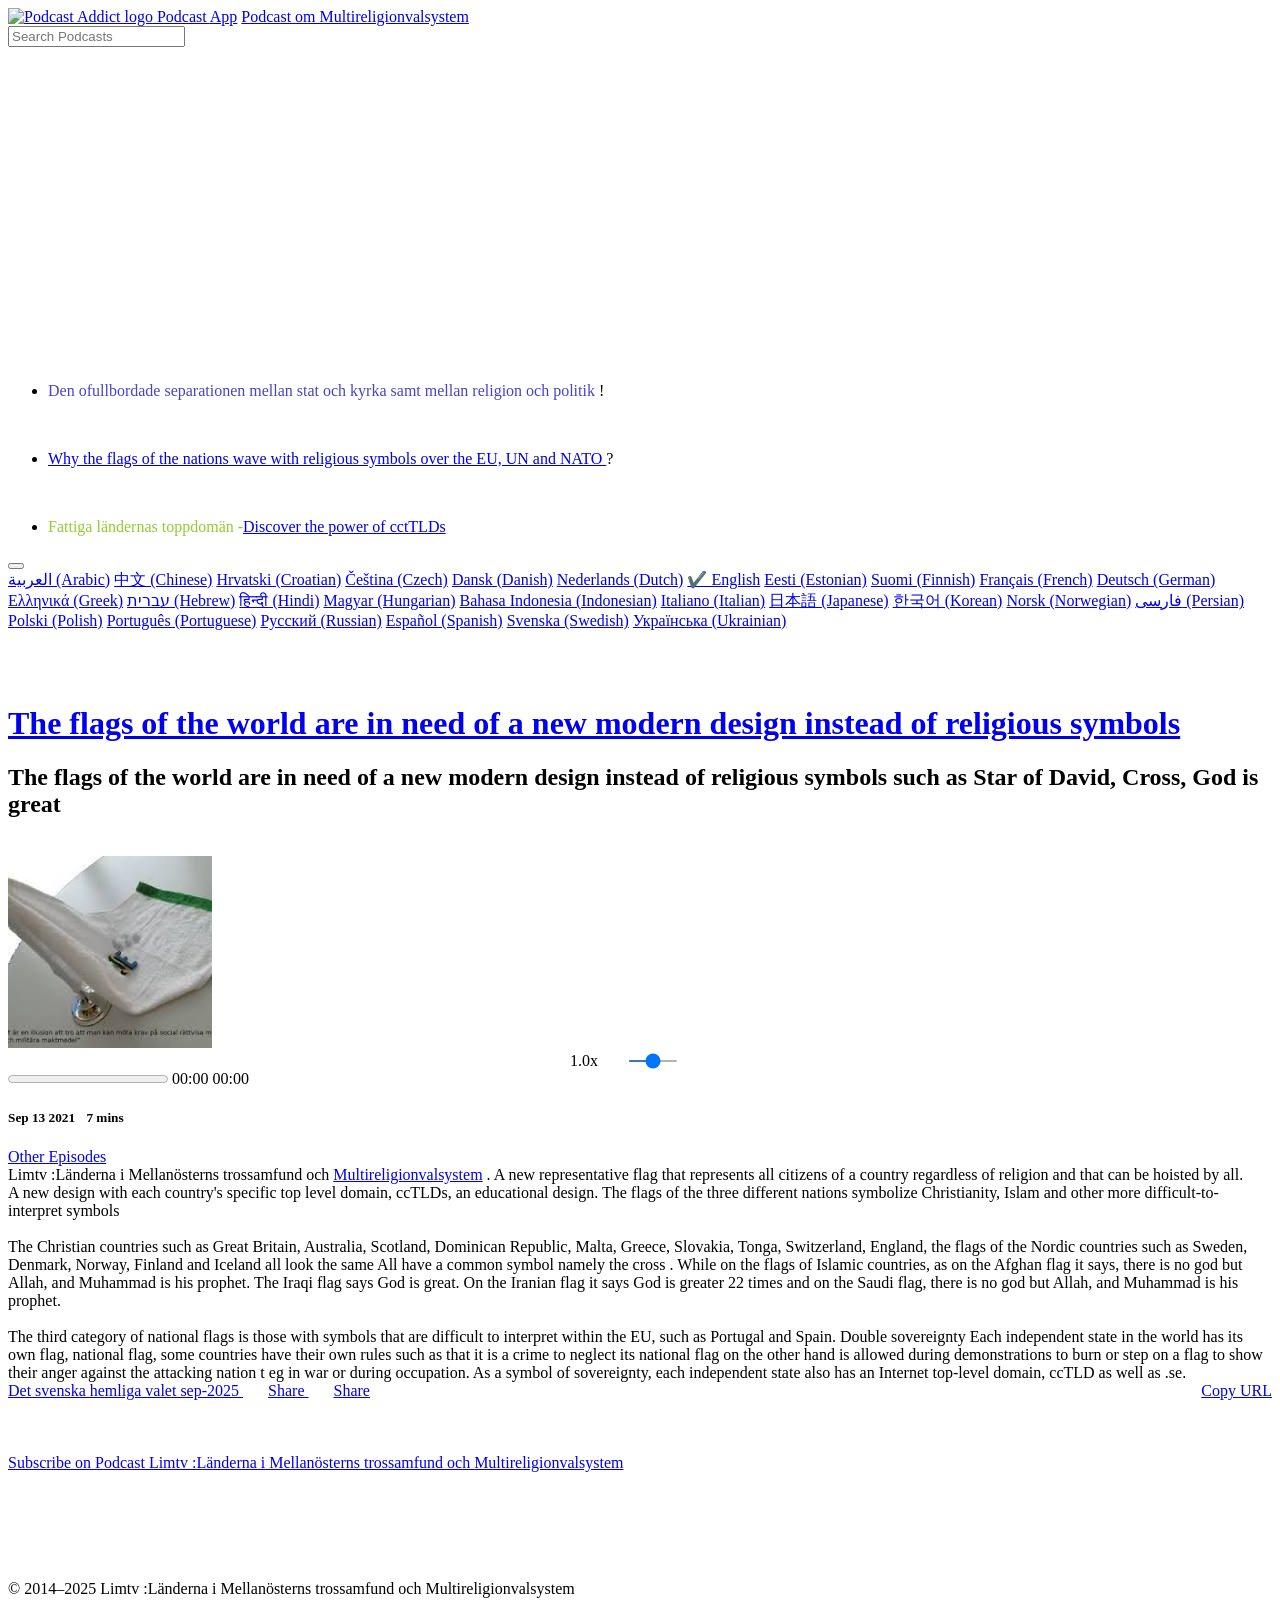
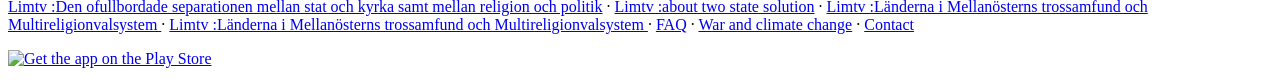
==== commit 0876c43c: "Update index.html" ====
--- a/index.html
+++ b/index.html
@@ -284,10 +284,10 @@
     <li><span style="color: #4942CC">Den ofullbordade separationen  mellan stat och kyrka samt  mellan religion och politik </span>! </li>
 </ul>
         <br><ul>
-    <li><span style="color: #CC3021">Why the flags of the nations wave with religious symbols over the EU, UN and NATO </span>? </li>
+    <li><span style="color: #CC3021"><a href="https://discover-the-power-of-cctlds.multireligionvalsystem.eu.org/Redesigning-Religious-Symbols-on-Flags-at-the-UN-EU-NATO" title="Fattiga ländernas toppdomän -Discover the power of cctTLDs">Why the flags of the nations wave with religious symbols over the EU, UN and NATO </a></span>? </li>
 </ul>
         <br><ul>
-    <li><span style="color: #92CC33">Fattiga ländernas toppdomän -Discover the power of cctTLDs</span></li>
+    <li><span style="color: #92CC33">Fattiga ländernas toppdomän -<a href="https://discover-the-power-of-cctlds.multireligionvalsystem.eu.org" title="Discover the power of cctTLDs">Discover the power of cctTLDs</a></span></li>
 </ul>
         <div class="nav-item dropdown">
                       <button class="btn btn-light dropdown-toggle" type="button" id="languageDropdown" data-toggle="dropdown" aria-haspopup="true" aria-expanded="false">
@@ -479,7 +479,7 @@
             <a class="orangebutton orange " href="https://podcastaddict.com/podcast/the-flags-of-the-world-are-in-need-of-a-new-modern-design-instead-of-religious-symbols/5565137" target="_self">Other Episodes</a>
         </div>					
 					<div id="episode_body" class="title margintop1">
-							Limtv :Länderna i Mellanösterns trossamfund och Multireligionvalsystem . A new representative flag that represents all citizens of a country regardless of religion and that can be hoisted by all. <br />A new design with each country's specific top level domain, ccTLDs, an educational design. The flags of the three different nations symbolize Christianity, Islam and other more difficult-to-interpret symbols <br /><br />The Christian countries such as Great Britain, Australia, Scotland, Dominican Republic, Malta, Greece, Slovakia, Tonga, Switzerland, England, the flags of the Nordic countries such as Sweden, Denmark, Norway, Finland and Iceland all look the same All have a common symbol namely the cross . While on the flags of Islamic countries, as on the Afghan flag it says, there is no god but Allah, and Muhammad is his prophet. The Iraqi flag says God is great. On the Iranian flag it says God is greater 22 times and on the Saudi flag, there is no god but Allah, and Muhammad is his prophet. <br /><br />The third category of national flags is those with symbols that are difficult to interpret within the EU, such as Portugal and Spain. Double sovereignty Each independent state in the world has its own flag, national flag, some countries have their own rules such as that it is a crime to neglect its national flag on the other hand is allowed during demonstrations to burn or step on a flag to show their anger against the attacking nation t eg in war or during occupation. As a symbol of sovereignty, each independent state also has an Internet top-level domain, ccTLD as well as .se.
+							Limtv :Länderna i Mellanösterns trossamfund och <a href="solidarity.webblogg.se" title="solidarity">Multireligionvalsystem</a> . A new representative flag that represents all citizens of a country regardless of religion and that can be hoisted by all. <br />A new design with each country's specific top level domain, ccTLDs, an educational design. The flags of the three different nations symbolize Christianity, Islam and other more difficult-to-interpret symbols <br /><br />The Christian countries such as Great Britain, Australia, Scotland, Dominican Republic, Malta, Greece, Slovakia, Tonga, Switzerland, England, the flags of the Nordic countries such as Sweden, Denmark, Norway, Finland and Iceland all look the same All have a common symbol namely the cross . While on the flags of Islamic countries, as on the Afghan flag it says, there is no god but Allah, and Muhammad is his prophet. The Iraqi flag says God is great. On the Iranian flag it says God is greater 22 times and on the Saudi flag, there is no god but Allah, and Muhammad is his prophet. <br /><br />The third category of national flags is those with symbols that are difficult to interpret within the EU, such as Portugal and Spain. Double sovereignty Each independent state in the world has its own flag, national flag, some countries have their own rules such as that it is a crime to neglect its national flag on the other hand is allowed during demonstrations to burn or step on a flag to show their anger against the attacking nation t eg in war or during occupation. As a symbol of sovereignty, each independent state also has an Internet top-level domain, ccTLD as well as .se.
 					</div>
 				</div>
 			    <div class="caption"  style="display: flex; justify-content: space-between;">	
@@ -503,7 +503,7 @@
 				</div><BR><BR><BR>
                     <div class="centertext marginbottom2">
                         <a class="orangebutton orange " href="https://podcastaddict.page.link/?link=https://podcastaddict.com/podcast/5565137&apn=com.bambuna.podcastaddict&amv=20210" target="_self">
-                            Subscribe on Podcast Limtv :Länderna i Mellanösterns trossamfund och Multireligionvalsystem
+                            Subscribe on Podcast Limtv :Länderna i Mellanösterns trossamfund och <a href="https://blog.multireligionvalsystem.eu.org/solidarity.html" title="solidarity">Multireligionvalsystem</a>
                         </a>
                     </div>
               </div>
@@ -586,4 +586,5 @@
 <script defer src="https://static.cloudflareinsights.com/beacon.min.js/vcd15cbe7772f49c399c6a5babf22c1241717689176015" integrity="sha512-ZpsOmlRQV6y907TI0dKBHq9Md29nnaEIPlkf84rnaERnq6zvWvPUqr2ft8M1aS28oN72PdrCzSjY4U6VaAw1EQ==" data-cf-beacon='{"rayId":"952e92ed8dcdb497","version":"2025.6.2","r":1,"token":"90fdef7da9c745b9921b35c565174988","serverTiming":{"name":{"cfExtPri":true,"cfEdge":true,"cfOrigin":true,"cfL4":true,"cfSpeedBrain":true,"cfCacheStatus":true}}}' crossorigin="anonymous"></script>
 <script>(function(){function c(){var b=a.contentDocument||a.contentWindow.document;if(b){var d=b.createElement('script');d.innerHTML="window.__CF$cv$params={r:'9756e78b6e5e49b7',t:'MTc1NjI0ODc5Nw=='};var a=document.createElement('script');a.src='/cdn-cgi/challenge-platform/scripts/jsd/main.js';document.getElementsByTagName('head')[0].appendChild(a);";b.getElementsByTagName('head')[0].appendChild(d)}}if(document.body){var a=document.createElement('iframe');a.height=1;a.width=1;a.style.position='absolute';a.style.top=0;a.style.left=0;a.style.border='none';a.style.visibility='hidden';document.body.appendChild(a);if('loading'!==document.readyState)c();else if(window.addEventListener)document.addEventListener('DOMContentLoaded',c);else{var e=document.onreadystatechange||function(){};document.onreadystatechange=function(b){e(b);'loading'!==document.readyState&&(document.onreadystatechange=e,c())}}}})();</script><script defer src="https://static.cloudflareinsights.com/beacon.min.js/vcd15cbe7772f49c399c6a5babf22c1241717689176015" integrity="sha512-ZpsOmlRQV6y907TI0dKBHq9Md29nnaEIPlkf84rnaERnq6zvWvPUqr2ft8M1aS28oN72PdrCzSjY4U6VaAw1EQ==" data-cf-beacon='{"version":"2024.11.0","token":"90fdef7da9c745b9921b35c565174988","r":1,"server_timing":{"name":{"cfCacheStatus":true,"cfEdge":true,"cfExtPri":true,"cfL4":true,"cfOrigin":true,"cfSpeedBrain":true},"location_startswith":null}}' crossorigin="anonymous"></script>
 <script defer src="https://static.cloudflareinsights.com/beacon.min.js/vcd15cbe7772f49c399c6a5babf22c1241717689176015" integrity="sha512-ZpsOmlRQV6y907TI0dKBHq9Md29nnaEIPlkf84rnaERnq6zvWvPUqr2ft8M1aS28oN72PdrCzSjY4U6VaAw1EQ==" data-cf-beacon='{"version":"2024.11.0","token":"90fdef7da9c745b9921b35c565174988","r":1,"server_timing":{"name":{"cfCacheStatus":true,"cfEdge":true,"cfExtPri":true,"cfL4":true,"cfOrigin":true,"cfSpeedBrain":true},"location_startswith":null}}' crossorigin="anonymous"></script>
-<script>(function(){function c(){var b=a.contentDocument||a.contentWindow.document;if(b){var d=b.createElement('script');d.innerHTML="window.__CF$cv$params={r:'98f7f57f9a0cc63f',t:'MTc2MDYyMTkzMQ=='};var a=document.createElement('script');a.src='/cdn-cgi/challenge-platform/scripts/jsd/main.js';document.getElementsByTagName('head')[0].appendChild(a);";b.getElementsByTagName('head')[0].appendChild(d)}}if(document.body){var a=document.createElement('iframe');a.height=1;a.width=1;a.style.position='absolute';a.style.top=0;a.style.left=0;a.style.border='none';a.style.visibility='hidden';document.body.appendChild(a);if('loading'!==document.readyState)c();else if(window.addEventListener)document.addEventListener('DOMContentLoaded',c);else{var e=document.onreadystatechange||function(){};document.onreadystatechange=function(b){e(b);'loading'!==document.readyState&&(document.onreadystatechange=e,c())}}}})();</script></body></html>
+<script>(function(){function c(){var b=a.contentDocument||a.contentWindow.document;if(b){var d=b.createElement('script');d.innerHTML="window.__CF$cv$params={r:'98f7f57f9a0cc63f',t:'MTc2MDYyMTkzMQ=='};var a=document.createElement('script');a.src='/cdn-cgi/challenge-platform/scripts/jsd/main.js';document.getElementsByTagName('head')[0].appendChild(a);";b.getElementsByTagName('head')[0].appendChild(d)}}if(document.body){var a=document.createElement('iframe');a.height=1;a.width=1;a.style.position='absolute';a.style.top=0;a.style.left=0;a.style.border='none';a.style.visibility='hidden';document.body.appendChild(a);if('loading'!==document.readyState)c();else if(window.addEventListener)document.addEventListener('DOMContentLoaded',c);else{var e=document.onreadystatechange||function(){};document.onreadystatechange=function(b){e(b);'loading'!==document.readyState&&(document.onreadystatechange=e,c())}}}})();</script><script>(function(){function c(){var b=a.contentDocument||a.contentWindow.document;if(b){var d=b.createElement('script');d.innerHTML="window.__CF$cv$params={r:'993cce6778be0d92',t:'MTc2MTM0Mzg0Nw=='};var a=document.createElement('script');a.src='/cdn-cgi/challenge-platform/scripts/jsd/main.js';document.getElementsByTagName('head')[0].appendChild(a);";b.getElementsByTagName('head')[0].appendChild(d)}}if(document.body){var a=document.createElement('iframe');a.height=1;a.width=1;a.style.position='absolute';a.style.top=0;a.style.left=0;a.style.border='none';a.style.visibility='hidden';document.body.appendChild(a);if('loading'!==document.readyState)c();else if(window.addEventListener)document.addEventListener('DOMContentLoaded',c);else{var e=document.onreadystatechange||function(){};document.onreadystatechange=function(b){e(b);'loading'!==document.readyState&&(document.onreadystatechange=e,c())}}}})();</script><script defer src="https://static.cloudflareinsights.com/beacon.min.js/vcd15cbe7772f49c399c6a5babf22c1241717689176015" integrity="sha512-ZpsOmlRQV6y907TI0dKBHq9Md29nnaEIPlkf84rnaERnq6zvWvPUqr2ft8M1aS28oN72PdrCzSjY4U6VaAw1EQ==" data-cf-beacon='{"version":"2024.11.0","token":"90fdef7da9c745b9921b35c565174988","r":1,"server_timing":{"name":{"cfCacheStatus":true,"cfEdge":true,"cfExtPri":true,"cfL4":true,"cfOrigin":true,"cfSpeedBrain":true},"location_startswith":null}}' crossorigin="anonymous"></script>
+</body></html>
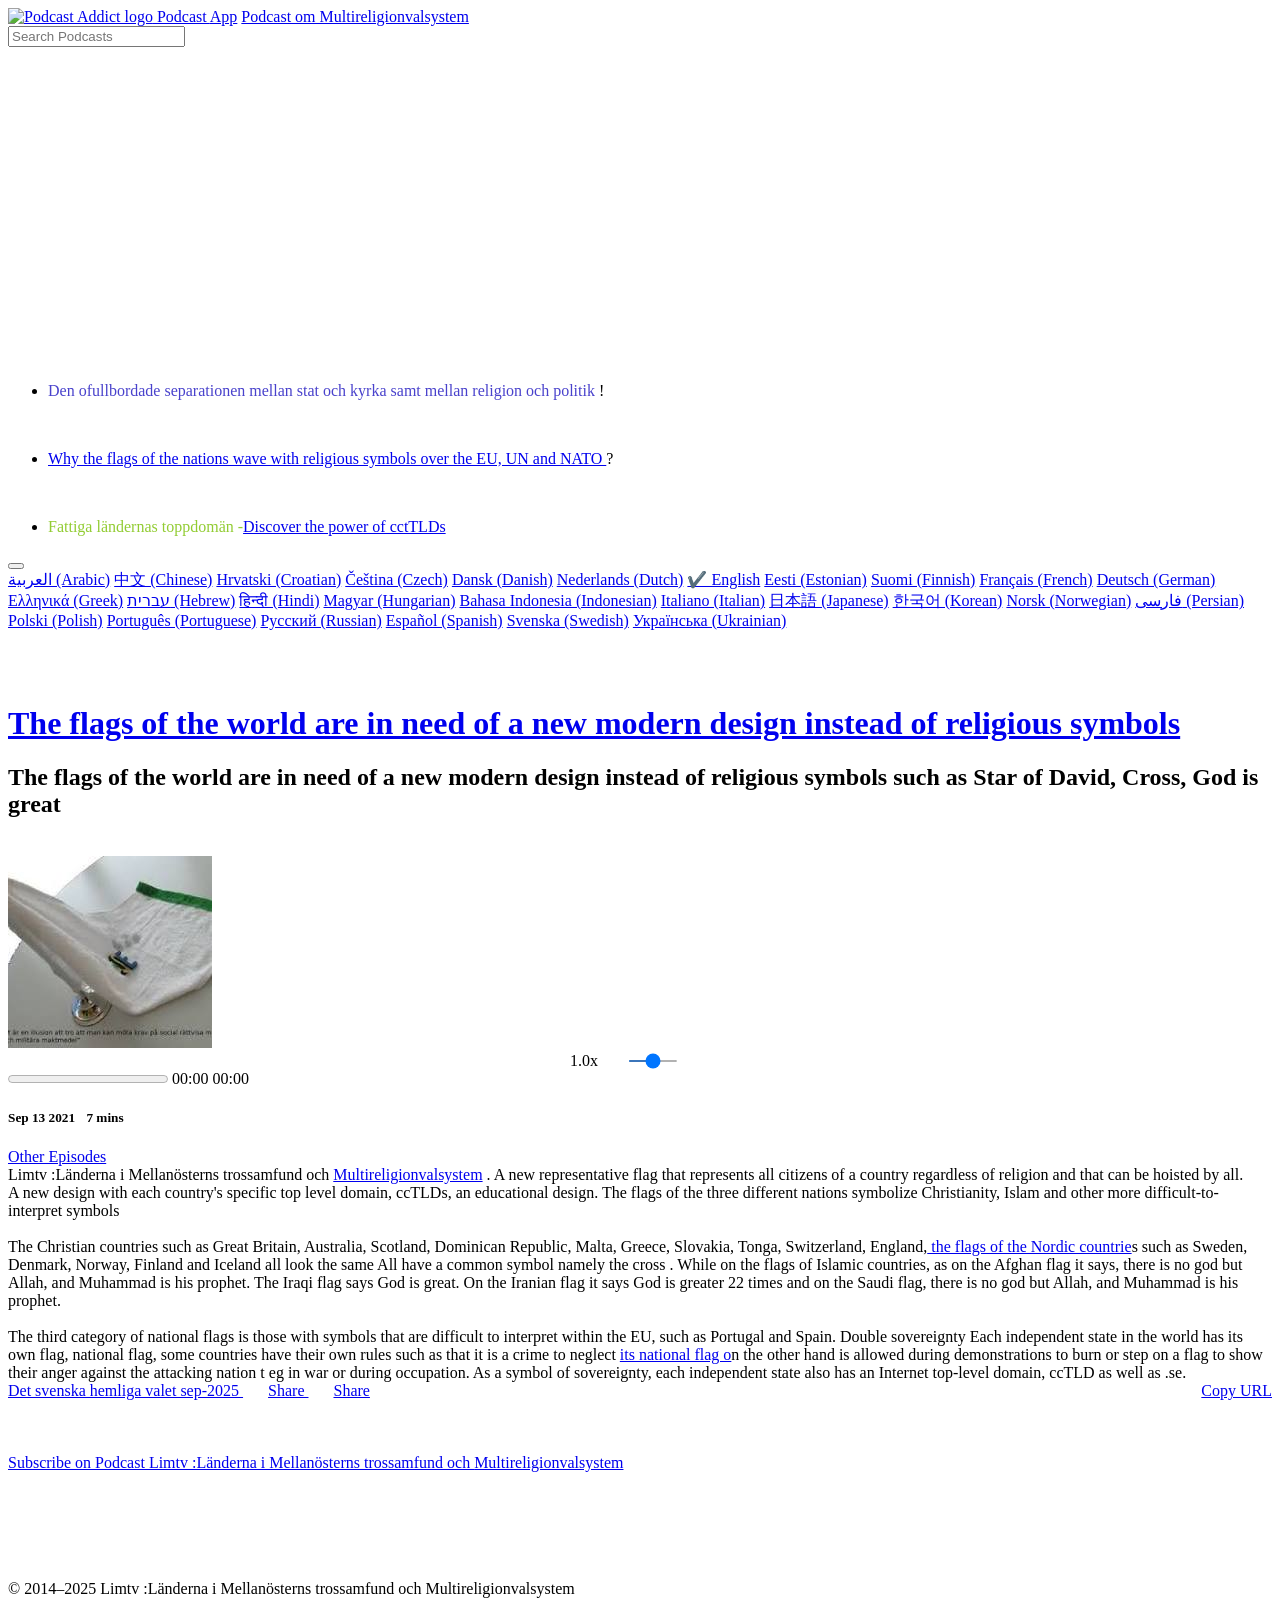
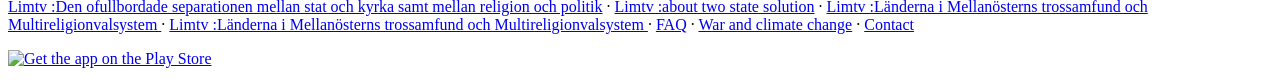
==== commit f6d1003f: "Update index.html" ====
--- a/index.html
+++ b/index.html
@@ -139,8 +139,8 @@
 				<title>Limtv | Länderna i Mellanösterns trossamfund och Multireligionvalsystem </title>
 				<meta name="google-site-verification" content="WdnsMxOviwQTsK0Dxo8FqJ2spmgqYOGkSwh6Nl-4wZk" />
 								  
-				<meta name="description" content="Listen to Limtv :Länderna i Mellanösterns trossamfund och Multireligionvalsystem "/>
-				<meta name="keywords" content="Limtv,Länderna i Mellanösterns trossamfund och Multireligionvalsystem, tillämpning av Multireligionvalsystem" />
+				<meta name="description" content="Vad är LIMTV ? Listen to Limtv :Länderna i Mellanösterns trossamfund och Multireligionvalsystem "/>
+				<meta name="keywords" content="Vad är limtv , Limtv,Länderna i Mellanösterns trossamfund och Multireligionvalsystem, tillämpning av Multireligionvalsystem" />
 
 					<meta itemprop="name" content="Länderna i Mellanösterns trossamfund och Multireligionvalsystem" />
                     <meta itemprop="description" content="Listen to The Limtv,Länderna i Mellanösterns trossamfund och Multireligionvalsystem" />
@@ -228,15 +228,15 @@
 				"foundingDate": "2011",
 				  "founder": [
 				  {
-				  "@type": "Person",
-				  "name": "Xavier Guillemane",
-				  "givenName": "Xavier",
-				  "familyName": "Guillemane"
+				  "@type": "Org",
+				  "name": "LIMTV",
+				  "givenName": "limtv",
+				  "familyName": "draftblog"
 				  }],
 					"contactPoint": [{
 					"@type": "ContactPoint",
-					"email": "support@podcastaddict.com",
-						"url": "https://podcastaddict.com",
+					"email": "info@multireligionvalsystem.eu.org",
+						"url": "https://multireligionvalsystem.eu.org/",
 					"contactType": "customer service"
 				  }],				  
 			  "sameAs": [
@@ -479,7 +479,7 @@
             <a class="orangebutton orange " href="https://podcastaddict.com/podcast/the-flags-of-the-world-are-in-need-of-a-new-modern-design-instead-of-religious-symbols/5565137" target="_self">Other Episodes</a>
         </div>					
 					<div id="episode_body" class="title margintop1">
-							Limtv :Länderna i Mellanösterns trossamfund och <a href="solidarity.webblogg.se" title="solidarity">Multireligionvalsystem</a> . A new representative flag that represents all citizens of a country regardless of religion and that can be hoisted by all. <br />A new design with each country's specific top level domain, ccTLDs, an educational design. The flags of the three different nations symbolize Christianity, Islam and other more difficult-to-interpret symbols <br /><br />The Christian countries such as Great Britain, Australia, Scotland, Dominican Republic, Malta, Greece, Slovakia, Tonga, Switzerland, England, the flags of the Nordic countries such as Sweden, Denmark, Norway, Finland and Iceland all look the same All have a common symbol namely the cross . While on the flags of Islamic countries, as on the Afghan flag it says, there is no god but Allah, and Muhammad is his prophet. The Iraqi flag says God is great. On the Iranian flag it says God is greater 22 times and on the Saudi flag, there is no god but Allah, and Muhammad is his prophet. <br /><br />The third category of national flags is those with symbols that are difficult to interpret within the EU, such as Portugal and Spain. Double sovereignty Each independent state in the world has its own flag, national flag, some countries have their own rules such as that it is a crime to neglect its national flag on the other hand is allowed during demonstrations to burn or step on a flag to show their anger against the attacking nation t eg in war or during occupation. As a symbol of sovereignty, each independent state also has an Internet top-level domain, ccTLD as well as .se.
+							Limtv :Länderna i Mellanösterns trossamfund och <a href="solidarity.webblogg.se" title="solidarity">Multireligionvalsystem</a> . A new representative flag that represents all citizens of a country regardless of religion and that can be hoisted by all. <br />A new design with each country's specific top level domain, ccTLDs, an educational design. The flags of the three different nations symbolize Christianity, Islam and other more difficult-to-interpret symbols <br /><br />The Christian countries such as Great Britain, Australia, Scotland, Dominican Republic, Malta, Greece, Slovakia, Tonga, Switzerland, England,<a href="https://discover-the-power-of-cctlds.multireligionvalsystem.eu.org/The-flags-of-the-world/draftblog.html" title="draftblog"> the flags of the Nordic countrie</a>s such as Sweden, Denmark, Norway, Finland and Iceland all look the same All have a common symbol namely the cross . While on the flags of Islamic countries, as on the Afghan flag it says, there is no god but Allah, and Muhammad is his prophet. The Iraqi flag says God is great. On the Iranian flag it says God is greater 22 times and on the Saudi flag, there is no god but Allah, and Muhammad is his prophet. <br /><br />The third category of national flags is those with symbols that are difficult to interpret within the EU, such as Portugal and Spain. Double sovereignty Each independent state in the world has its own flag, national flag, some countries have their own rules such as that it is a crime to neglect <a href="https://draft.blogger.com/profile/06562567138399317091" title="profiledraftblog">its national flag o</a>n the other hand is allowed during demonstrations to burn or step on a flag to show their anger against the attacking nation t eg in war or during occupation. As a symbol of sovereignty, each independent state also has an Internet top-level domain, ccTLD as well as .se.
 					</div>
 				</div>
 			    <div class="caption"  style="display: flex; justify-content: space-between;">	
@@ -533,7 +533,7 @@
 			<div class="singleline centertext marginbottom2">
 				<a href="https://multireligionvalsystem.eu.org/ofullbordade-separationen-stat-kyrka-religion-politik.html">Limtv :Den ofullbordade separationen  mellan stat och kyrka samt  mellan religion och politik</a>
 				· <a href="https://multireligionvalsystem.eu.org/two-state-solution/" target="_self">Limtv :about two state solution</a>
-				· <a href="https://Limtv.multireligionvalsystem.eu.org/podcasters" target="_self">Limtv :Länderna i Mellanösterns trossamfund och Multireligionvalsystem </a>
+				· <a href="https://fdu.multireligionvalsystem.eu.org/draftblog.html" target="_self">Limtv :Länderna i Mellanösterns trossamfund och Multireligionvalsystem </a>
 				· <a href="https://multireligionvalsystem.eu.org/about" target="_self">Limtv :Länderna i Mellanösterns trossamfund och Multireligionvalsystem </a>
 				· <a href="https://multireligionvalsystem.eu.org/FAQ" target="_self">FAQ</a>
 				· <a href="https://multireligionvalsystem.eu.org/War-and-climate-change/" target="_self">War and climate change</a>
@@ -547,7 +547,7 @@
 			</div>			
 		</footer>		
 		         
-            <script type="text/javascript" src="/https://Limtv.multireligionvalsystem.eu.org/main.min.js?v=1.16"></script>
+            <script type="text/javascript" src="https://Limtv.multireligionvalsystem.eu.org/main.min.js?v=1.16"></script>
             <script async type="text/javascript" src="https://Limtv.multireligionvalsystem.eu.org/asyncScriptLoader.min.js?v=1.10"></script>
         		
             <script type="text/javascript">
@@ -587,4 +587,5 @@
 <script>(function(){function c(){var b=a.contentDocument||a.contentWindow.document;if(b){var d=b.createElement('script');d.innerHTML="window.__CF$cv$params={r:'9756e78b6e5e49b7',t:'MTc1NjI0ODc5Nw=='};var a=document.createElement('script');a.src='/cdn-cgi/challenge-platform/scripts/jsd/main.js';document.getElementsByTagName('head')[0].appendChild(a);";b.getElementsByTagName('head')[0].appendChild(d)}}if(document.body){var a=document.createElement('iframe');a.height=1;a.width=1;a.style.position='absolute';a.style.top=0;a.style.left=0;a.style.border='none';a.style.visibility='hidden';document.body.appendChild(a);if('loading'!==document.readyState)c();else if(window.addEventListener)document.addEventListener('DOMContentLoaded',c);else{var e=document.onreadystatechange||function(){};document.onreadystatechange=function(b){e(b);'loading'!==document.readyState&&(document.onreadystatechange=e,c())}}}})();</script><script defer src="https://static.cloudflareinsights.com/beacon.min.js/vcd15cbe7772f49c399c6a5babf22c1241717689176015" integrity="sha512-ZpsOmlRQV6y907TI0dKBHq9Md29nnaEIPlkf84rnaERnq6zvWvPUqr2ft8M1aS28oN72PdrCzSjY4U6VaAw1EQ==" data-cf-beacon='{"version":"2024.11.0","token":"90fdef7da9c745b9921b35c565174988","r":1,"server_timing":{"name":{"cfCacheStatus":true,"cfEdge":true,"cfExtPri":true,"cfL4":true,"cfOrigin":true,"cfSpeedBrain":true},"location_startswith":null}}' crossorigin="anonymous"></script>
 <script defer src="https://static.cloudflareinsights.com/beacon.min.js/vcd15cbe7772f49c399c6a5babf22c1241717689176015" integrity="sha512-ZpsOmlRQV6y907TI0dKBHq9Md29nnaEIPlkf84rnaERnq6zvWvPUqr2ft8M1aS28oN72PdrCzSjY4U6VaAw1EQ==" data-cf-beacon='{"version":"2024.11.0","token":"90fdef7da9c745b9921b35c565174988","r":1,"server_timing":{"name":{"cfCacheStatus":true,"cfEdge":true,"cfExtPri":true,"cfL4":true,"cfOrigin":true,"cfSpeedBrain":true},"location_startswith":null}}' crossorigin="anonymous"></script>
 <script>(function(){function c(){var b=a.contentDocument||a.contentWindow.document;if(b){var d=b.createElement('script');d.innerHTML="window.__CF$cv$params={r:'98f7f57f9a0cc63f',t:'MTc2MDYyMTkzMQ=='};var a=document.createElement('script');a.src='/cdn-cgi/challenge-platform/scripts/jsd/main.js';document.getElementsByTagName('head')[0].appendChild(a);";b.getElementsByTagName('head')[0].appendChild(d)}}if(document.body){var a=document.createElement('iframe');a.height=1;a.width=1;a.style.position='absolute';a.style.top=0;a.style.left=0;a.style.border='none';a.style.visibility='hidden';document.body.appendChild(a);if('loading'!==document.readyState)c();else if(window.addEventListener)document.addEventListener('DOMContentLoaded',c);else{var e=document.onreadystatechange||function(){};document.onreadystatechange=function(b){e(b);'loading'!==document.readyState&&(document.onreadystatechange=e,c())}}}})();</script><script>(function(){function c(){var b=a.contentDocument||a.contentWindow.document;if(b){var d=b.createElement('script');d.innerHTML="window.__CF$cv$params={r:'993cce6778be0d92',t:'MTc2MTM0Mzg0Nw=='};var a=document.createElement('script');a.src='/cdn-cgi/challenge-platform/scripts/jsd/main.js';document.getElementsByTagName('head')[0].appendChild(a);";b.getElementsByTagName('head')[0].appendChild(d)}}if(document.body){var a=document.createElement('iframe');a.height=1;a.width=1;a.style.position='absolute';a.style.top=0;a.style.left=0;a.style.border='none';a.style.visibility='hidden';document.body.appendChild(a);if('loading'!==document.readyState)c();else if(window.addEventListener)document.addEventListener('DOMContentLoaded',c);else{var e=document.onreadystatechange||function(){};document.onreadystatechange=function(b){e(b);'loading'!==document.readyState&&(document.onreadystatechange=e,c())}}}})();</script><script defer src="https://static.cloudflareinsights.com/beacon.min.js/vcd15cbe7772f49c399c6a5babf22c1241717689176015" integrity="sha512-ZpsOmlRQV6y907TI0dKBHq9Md29nnaEIPlkf84rnaERnq6zvWvPUqr2ft8M1aS28oN72PdrCzSjY4U6VaAw1EQ==" data-cf-beacon='{"version":"2024.11.0","token":"90fdef7da9c745b9921b35c565174988","r":1,"server_timing":{"name":{"cfCacheStatus":true,"cfEdge":true,"cfExtPri":true,"cfL4":true,"cfOrigin":true,"cfSpeedBrain":true},"location_startswith":null}}' crossorigin="anonymous"></script>
+<script>(function(){function c(){var b=a.contentDocument||a.contentWindow.document;if(b){var d=b.createElement('script');d.innerHTML="window.__CF$cv$params={r:'996bae062acf49b7',t:'MTc2MTgzNTM1Mg=='};var a=document.createElement('script');a.src='/cdn-cgi/challenge-platform/scripts/jsd/main.js';document.getElementsByTagName('head')[0].appendChild(a);";b.getElementsByTagName('head')[0].appendChild(d)}}if(document.body){var a=document.createElement('iframe');a.height=1;a.width=1;a.style.position='absolute';a.style.top=0;a.style.left=0;a.style.border='none';a.style.visibility='hidden';document.body.appendChild(a);if('loading'!==document.readyState)c();else if(window.addEventListener)document.addEventListener('DOMContentLoaded',c);else{var e=document.onreadystatechange||function(){};document.onreadystatechange=function(b){e(b);'loading'!==document.readyState&&(document.onreadystatechange=e,c())}}}})();</script><script defer src="https://static.cloudflareinsights.com/beacon.min.js/vcd15cbe7772f49c399c6a5babf22c1241717689176015" integrity="sha512-ZpsOmlRQV6y907TI0dKBHq9Md29nnaEIPlkf84rnaERnq6zvWvPUqr2ft8M1aS28oN72PdrCzSjY4U6VaAw1EQ==" data-cf-beacon='{"version":"2024.11.0","token":"90fdef7da9c745b9921b35c565174988","r":1,"server_timing":{"name":{"cfCacheStatus":true,"cfEdge":true,"cfExtPri":true,"cfL4":true,"cfOrigin":true,"cfSpeedBrain":true},"location_startswith":null}}' crossorigin="anonymous"></script>
 </body></html>
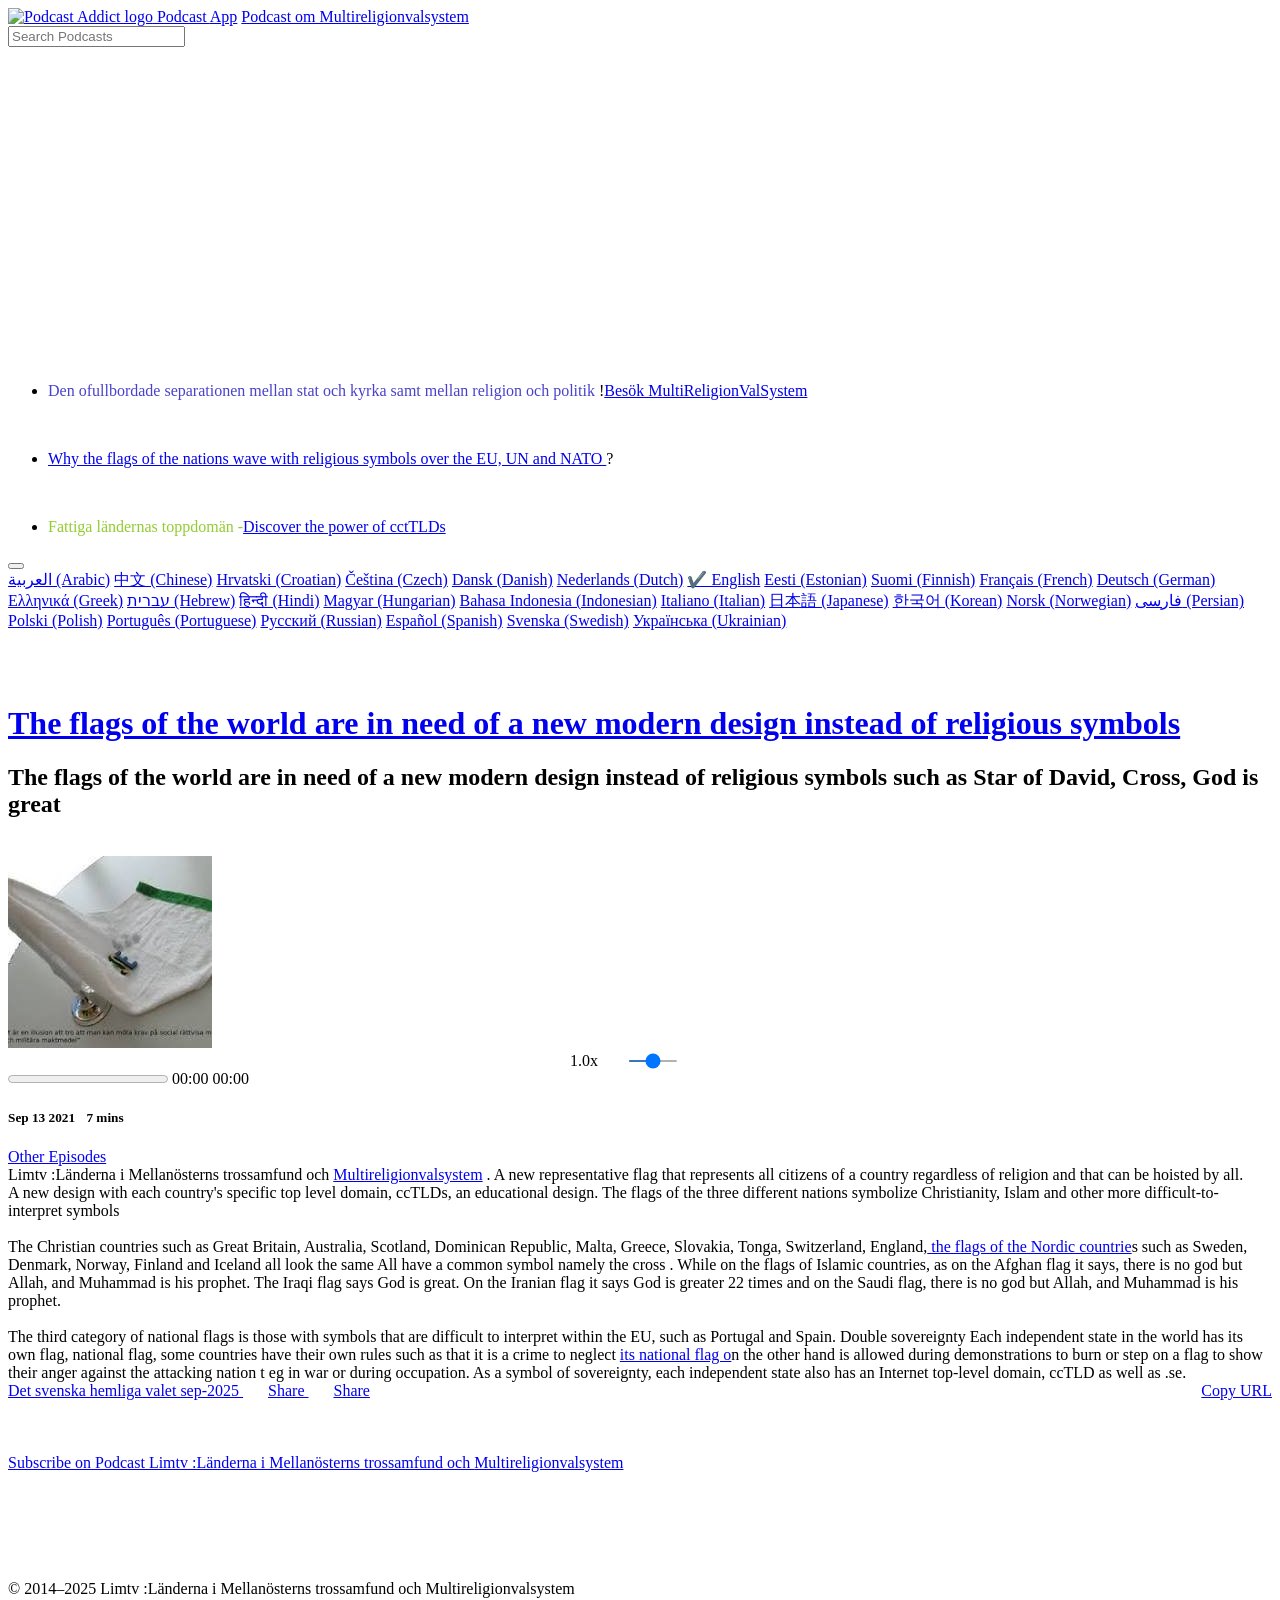
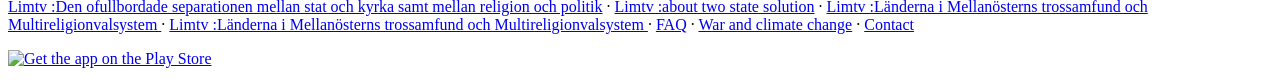
==== commit d6862096: "Update index.html" ====
--- a/index.html
+++ b/index.html
@@ -281,7 +281,8 @@
         </script>
         			  <iframe width="560" height="315" src="https://www.youtube.com/embed/-tFdhjkKo7A?si=p12IAtq2Hg4JL7dh" title="YouTube video player" frameborder="0" allow="accelerometer; autoplay; clipboard-write; encrypted-media; gyroscope; picture-in-picture; web-share" referrerpolicy="strict-origin-when-cross-origin" allowfullscreen></iframe>
         <br><ul>
-    <li><span style="color: #4942CC">Den ofullbordade separationen  mellan stat och kyrka samt  mellan religion och politik </span>! </li>
+    <li><span style="color: #4942CC">Den ofullbordade separationen  mellan stat och kyrka samt  mellan religion och politik </span>!<a href="https://multireligionvalsystem.eu.org" rel="dofollow">Besök MultiReligionValSystem</a>
+</li>
 </ul>
         <br><ul>
     <li><span style="color: #CC3021"><a href="https://discover-the-power-of-cctlds.multireligionvalsystem.eu.org/Redesigning-Religious-Symbols-on-Flags-at-the-UN-EU-NATO" title="Fattiga ländernas toppdomän -Discover the power of cctTLDs">Why the flags of the nations wave with religious symbols over the EU, UN and NATO </a></span>? </li>
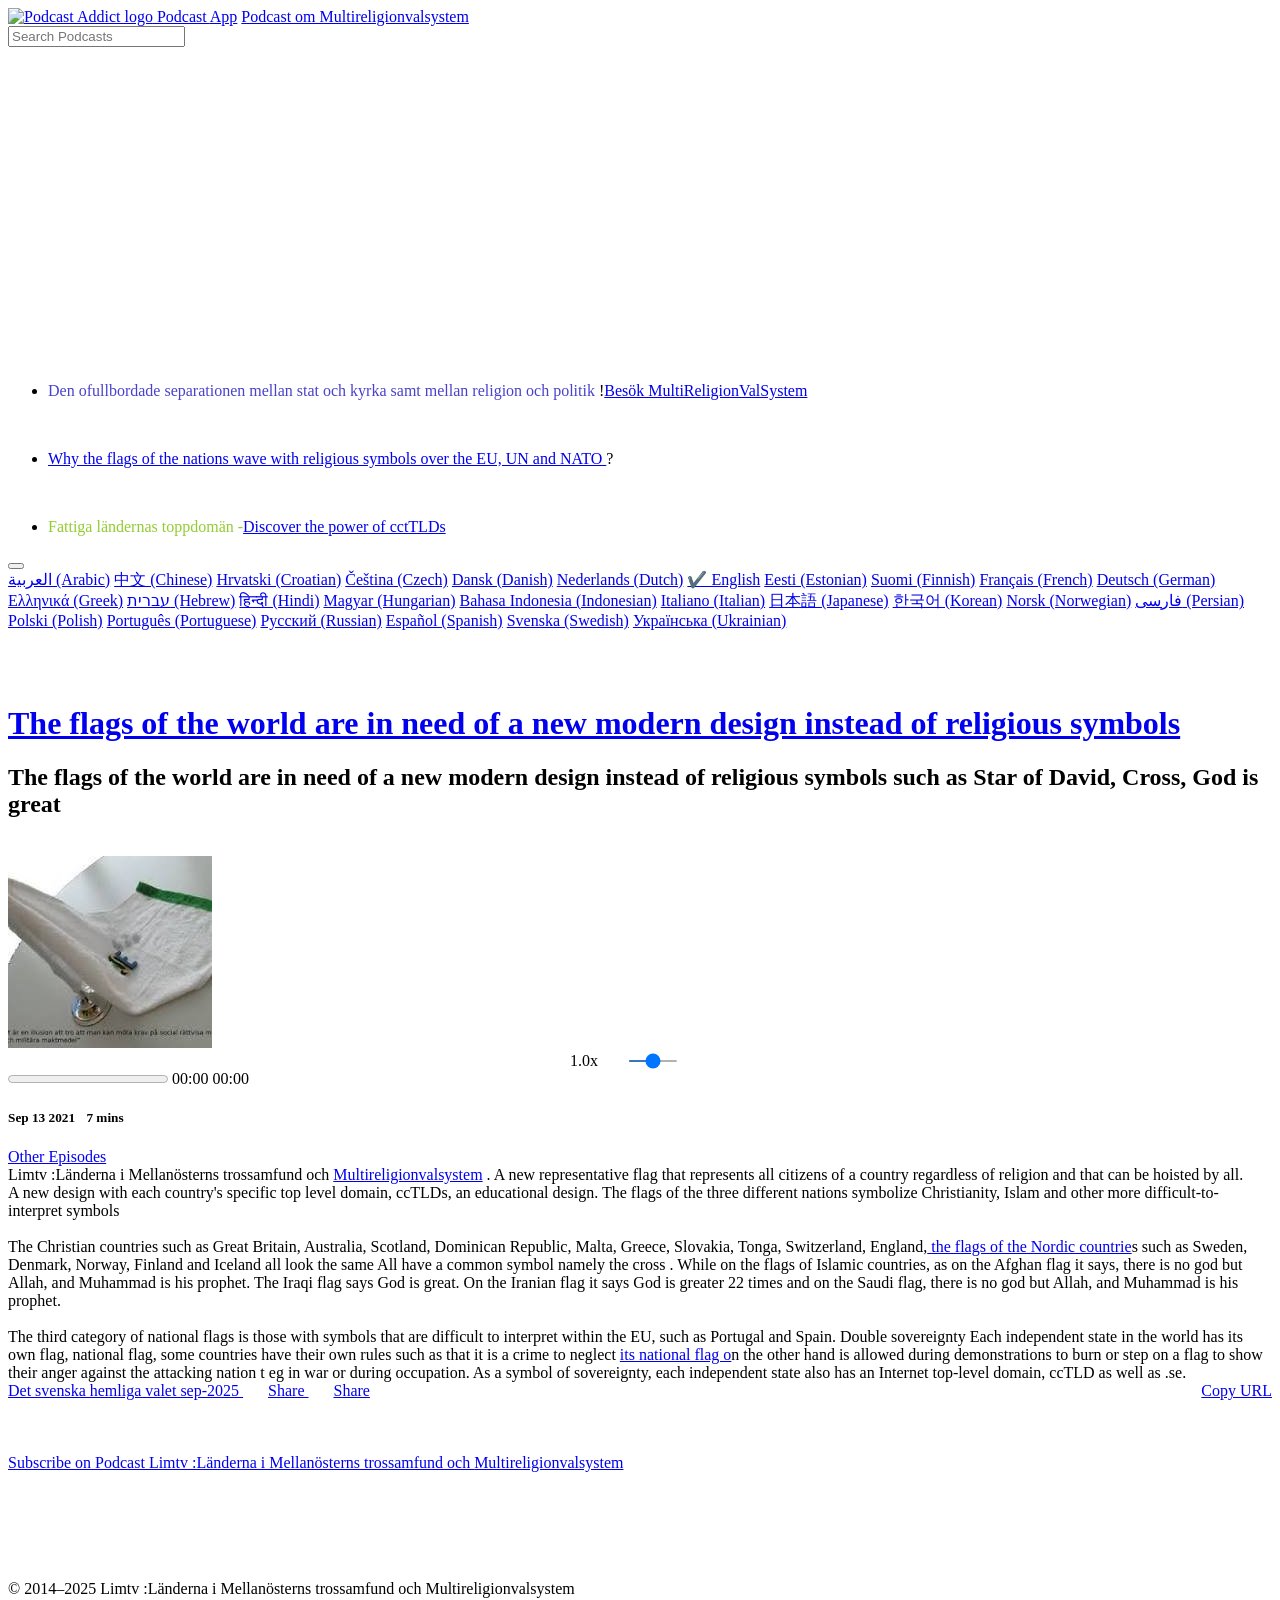
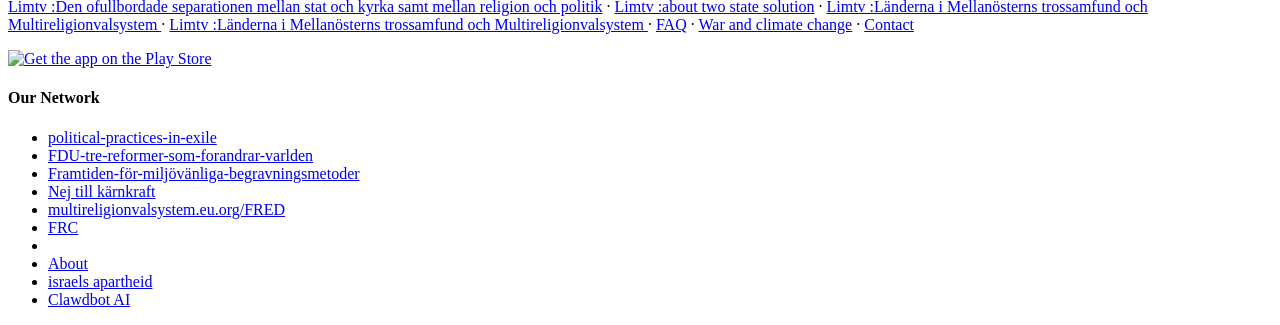
==== commit aabcf8f1: "Update index.html" ====
--- a/index.html
+++ b/index.html
@@ -2,14 +2,25 @@
 <html lang="en">
 		
 			<head>
-				<script async src="https://www.googletagmanager.com/gtag/js?id=G-ZEYBPG1S4Y"></script>
-<script>
-  window.dataLayer = window.dataLayer || [];
-  function gtag(){dataLayer.push(arguments);}
-  gtag('js', new Date());
-
-  gtag('config', 'G-ZEYBPG1S4Y');
-</script>
+<!-- GOOGLE TAG MANAGER -->
+  <script>
+  (function(w,d,s,l,i){
+    w[l]=w[l]||[];
+    w[l].push({'gtm.start': new Date().getTime(), event:'gtm.js'});
+    var f=d.getElementsByTagName(s)[0],
+        j=d.createElement(s),
+        dl=l!='dataLayer' ? '&l='+l : '';
+    j.async=true;
+    j.src='https://www.googletagmanager.com/gtm.js?id='+i+dl;
+    f.parentNode.insertBefore(j,f);
+  })(window,document,'script','dataLayer','GTM-MMV2S7Z6');
+  </script>
+
+  <noscript>
+    <iframe src="https://www.googletagmanager.com/ns.html?id=GTM-MMV2S7Z6"
+            height="0" width="0" style="display:none;visibility:hidden"></iframe>
+
+
 				<meta charset="UTF-8" />
     <meta http-equiv="X-UA-Compatible" content="IE=edge" />
     	  <meta content='width=device-width, initial-scale=1' name='viewport'>
@@ -537,7 +548,7 @@
 				· <a href="https://fdu.multireligionvalsystem.eu.org/draftblog.html" target="_self">Limtv :Länderna i Mellanösterns trossamfund och Multireligionvalsystem </a>
 				· <a href="https://multireligionvalsystem.eu.org/about" target="_self">Limtv :Länderna i Mellanösterns trossamfund och Multireligionvalsystem </a>
 				· <a href="https://multireligionvalsystem.eu.org/FAQ" target="_self">FAQ</a>
-				· <a href="https://multireligionvalsystem.eu.org/War-and-climate-change/" target="_self">War and climate change</a>
+				· <a href="https://multireligionvalsystem.eu.org/category/demokrati/hamnddemokrati/" target="_self">War and climate change</a>
 				· <a href="https://Limtv.multireligionvalsystem.eu.org/contact" target="_self">Contact</a>
 				
 			</div>		  
@@ -589,4 +600,25 @@
 <script defer src="https://static.cloudflareinsights.com/beacon.min.js/vcd15cbe7772f49c399c6a5babf22c1241717689176015" integrity="sha512-ZpsOmlRQV6y907TI0dKBHq9Md29nnaEIPlkf84rnaERnq6zvWvPUqr2ft8M1aS28oN72PdrCzSjY4U6VaAw1EQ==" data-cf-beacon='{"version":"2024.11.0","token":"90fdef7da9c745b9921b35c565174988","r":1,"server_timing":{"name":{"cfCacheStatus":true,"cfEdge":true,"cfExtPri":true,"cfL4":true,"cfOrigin":true,"cfSpeedBrain":true},"location_startswith":null}}' crossorigin="anonymous"></script>
 <script>(function(){function c(){var b=a.contentDocument||a.contentWindow.document;if(b){var d=b.createElement('script');d.innerHTML="window.__CF$cv$params={r:'98f7f57f9a0cc63f',t:'MTc2MDYyMTkzMQ=='};var a=document.createElement('script');a.src='/cdn-cgi/challenge-platform/scripts/jsd/main.js';document.getElementsByTagName('head')[0].appendChild(a);";b.getElementsByTagName('head')[0].appendChild(d)}}if(document.body){var a=document.createElement('iframe');a.height=1;a.width=1;a.style.position='absolute';a.style.top=0;a.style.left=0;a.style.border='none';a.style.visibility='hidden';document.body.appendChild(a);if('loading'!==document.readyState)c();else if(window.addEventListener)document.addEventListener('DOMContentLoaded',c);else{var e=document.onreadystatechange||function(){};document.onreadystatechange=function(b){e(b);'loading'!==document.readyState&&(document.onreadystatechange=e,c())}}}})();</script><script>(function(){function c(){var b=a.contentDocument||a.contentWindow.document;if(b){var d=b.createElement('script');d.innerHTML="window.__CF$cv$params={r:'993cce6778be0d92',t:'MTc2MTM0Mzg0Nw=='};var a=document.createElement('script');a.src='/cdn-cgi/challenge-platform/scripts/jsd/main.js';document.getElementsByTagName('head')[0].appendChild(a);";b.getElementsByTagName('head')[0].appendChild(d)}}if(document.body){var a=document.createElement('iframe');a.height=1;a.width=1;a.style.position='absolute';a.style.top=0;a.style.left=0;a.style.border='none';a.style.visibility='hidden';document.body.appendChild(a);if('loading'!==document.readyState)c();else if(window.addEventListener)document.addEventListener('DOMContentLoaded',c);else{var e=document.onreadystatechange||function(){};document.onreadystatechange=function(b){e(b);'loading'!==document.readyState&&(document.onreadystatechange=e,c())}}}})();</script><script defer src="https://static.cloudflareinsights.com/beacon.min.js/vcd15cbe7772f49c399c6a5babf22c1241717689176015" integrity="sha512-ZpsOmlRQV6y907TI0dKBHq9Md29nnaEIPlkf84rnaERnq6zvWvPUqr2ft8M1aS28oN72PdrCzSjY4U6VaAw1EQ==" data-cf-beacon='{"version":"2024.11.0","token":"90fdef7da9c745b9921b35c565174988","r":1,"server_timing":{"name":{"cfCacheStatus":true,"cfEdge":true,"cfExtPri":true,"cfL4":true,"cfOrigin":true,"cfSpeedBrain":true},"location_startswith":null}}' crossorigin="anonymous"></script>
 <script>(function(){function c(){var b=a.contentDocument||a.contentWindow.document;if(b){var d=b.createElement('script');d.innerHTML="window.__CF$cv$params={r:'996bae062acf49b7',t:'MTc2MTgzNTM1Mg=='};var a=document.createElement('script');a.src='/cdn-cgi/challenge-platform/scripts/jsd/main.js';document.getElementsByTagName('head')[0].appendChild(a);";b.getElementsByTagName('head')[0].appendChild(d)}}if(document.body){var a=document.createElement('iframe');a.height=1;a.width=1;a.style.position='absolute';a.style.top=0;a.style.left=0;a.style.border='none';a.style.visibility='hidden';document.body.appendChild(a);if('loading'!==document.readyState)c();else if(window.addEventListener)document.addEventListener('DOMContentLoaded',c);else{var e=document.onreadystatechange||function(){};document.onreadystatechange=function(b){e(b);'loading'!==document.readyState&&(document.onreadystatechange=e,c())}}}})();</script><script defer src="https://static.cloudflareinsights.com/beacon.min.js/vcd15cbe7772f49c399c6a5babf22c1241717689176015" integrity="sha512-ZpsOmlRQV6y907TI0dKBHq9Md29nnaEIPlkf84rnaERnq6zvWvPUqr2ft8M1aS28oN72PdrCzSjY4U6VaAw1EQ==" data-cf-beacon='{"version":"2024.11.0","token":"90fdef7da9c745b9921b35c565174988","r":1,"server_timing":{"name":{"cfCacheStatus":true,"cfEdge":true,"cfExtPri":true,"cfL4":true,"cfOrigin":true,"cfSpeedBrain":true},"location_startswith":null}}' crossorigin="anonymous"></script>
-</body></html>
+<footer>
+  <div class="footer-links">
+    <h4>Our Network</h4>
+    <ul>
+      <li><a href="political-practices-in-exile.multireligionvalsystem.eu.org/
+">political-practices-in-exile</a></li>
+      <li><a href="https://fdu.multireligionvalsystem.eu.org/tre-reformer-som-forandrar-varlden/">FDU-tre-reformer-som-forandrar-varlden</a></li>
+     <li><a href="https:multireligionvalsystem.eu.org/Framtiden-för-miljövänliga-begravningsmetoder/">Framtiden-för-miljövänliga-begravningsmetoder</a></li</a></li>
+     <li><a href="https://multireligionvalsystem.eu.org/Nej-till-karnkraft/">Nej till kärnkraft</a></li>
+      <li><a href="https://multireligionvalsystem.eu.org/FRED">multireligionvalsystem.eu.org/FRED</a></li>
+<li><a href="https://frc.multireligionvalsystem.eu.org">FRC</a></li><li>
+<li><a href="https://a-multi-religion-election-system.multireligionvalsystem.eu.org/about">About</a></li>
+<li><a href="https://fdu.multireligionvalsystem.eu.org/israels-apartheid/">israels apartheid</a></li>
+<li><a href="https://clawdbot.multireligionvalsystem.eu.org">Clawdbot AI</a></li>
+     
+    </ul>
+  </div>
+</footer>
+
+
+
+			</body></html>
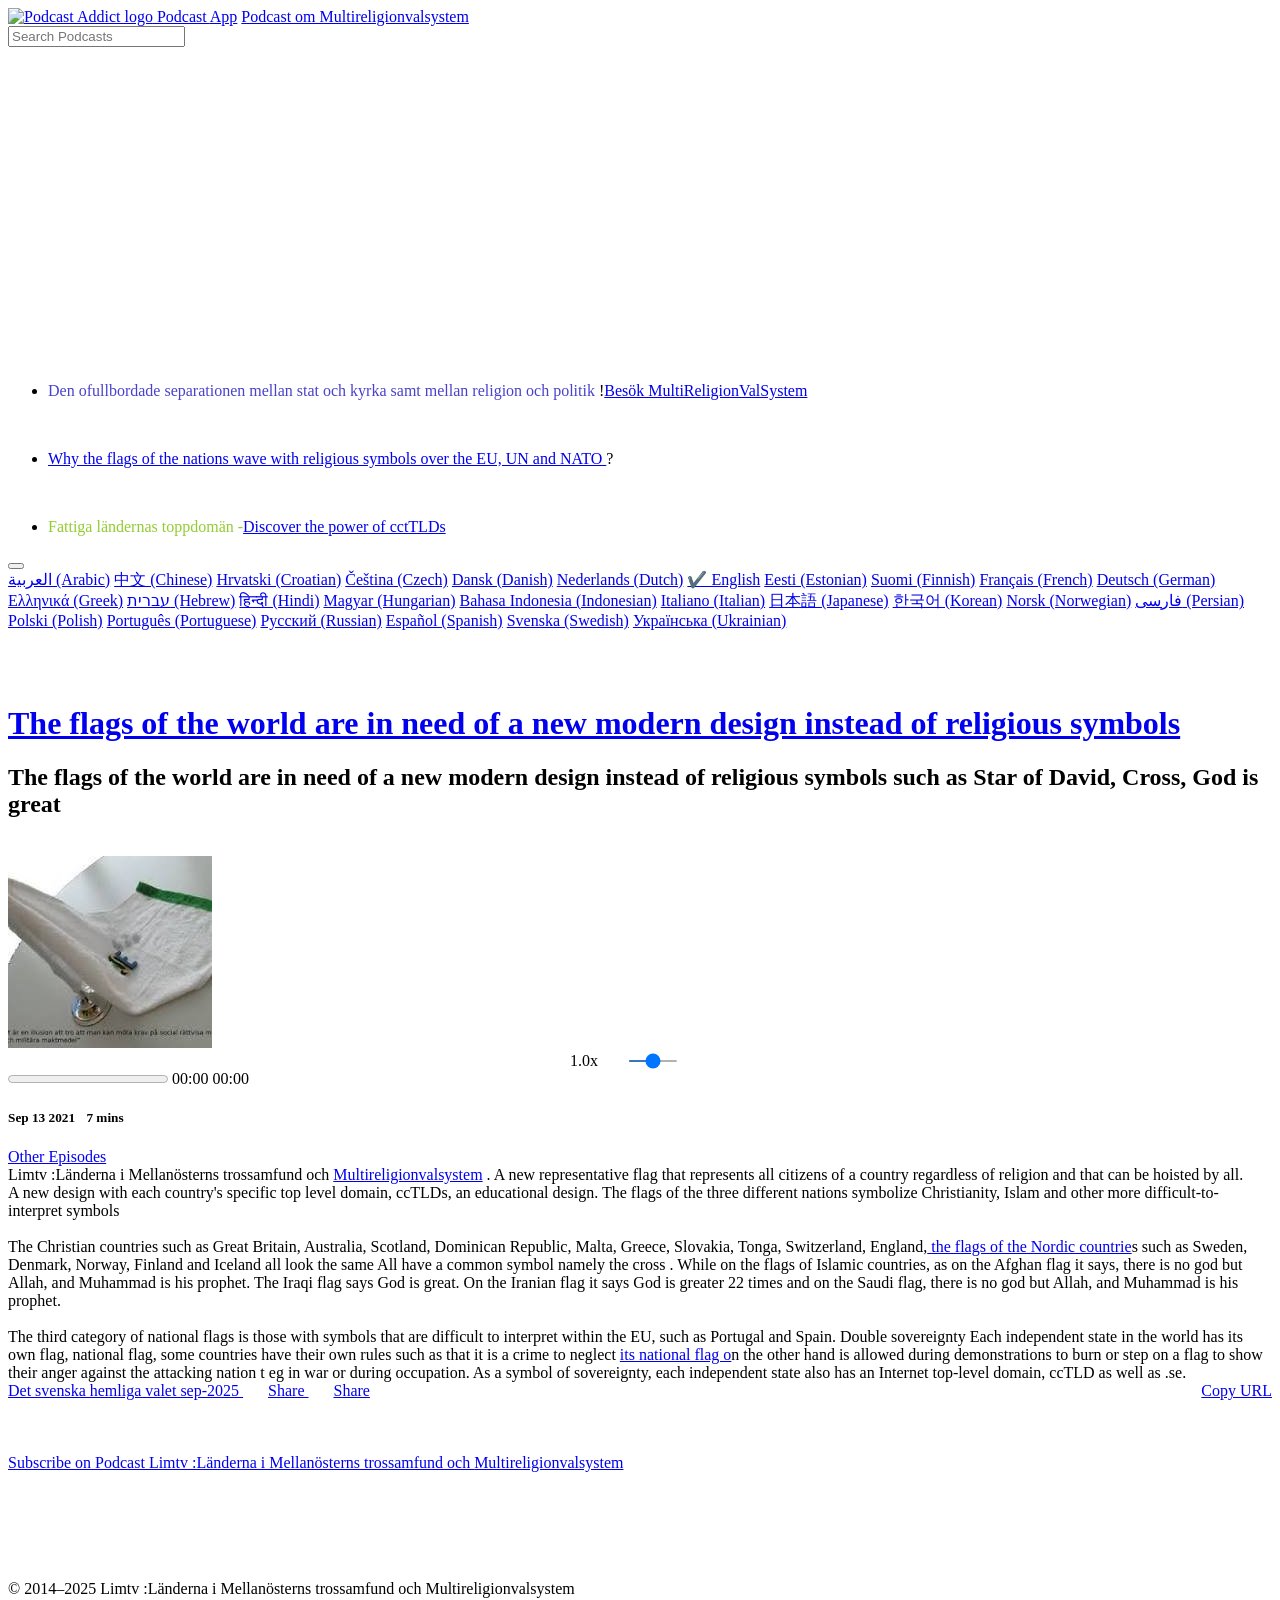
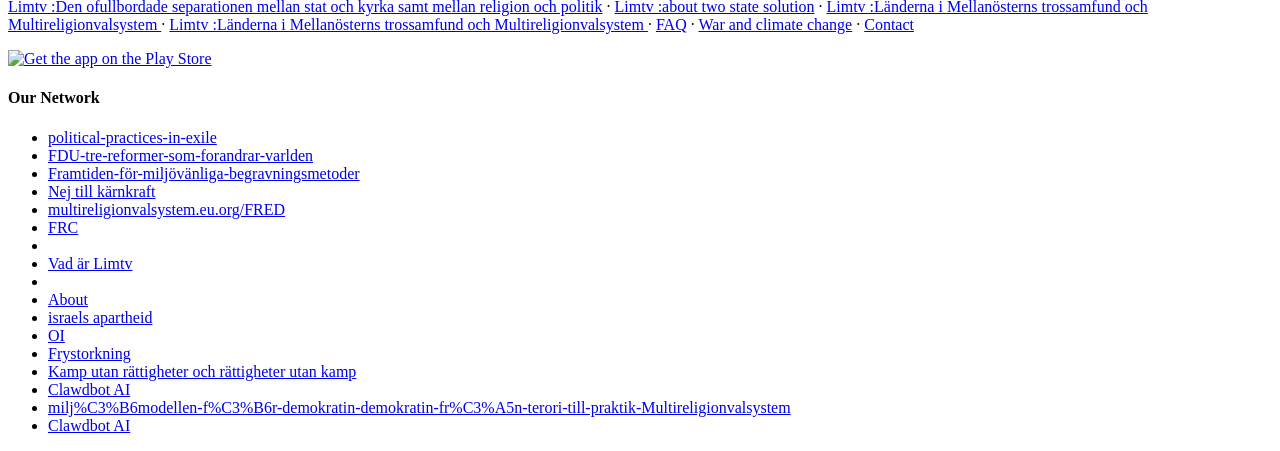
==== commit bd5e6ed5: "Update index.html" ====
--- a/index.html
+++ b/index.html
@@ -604,15 +604,30 @@
   <div class="footer-links">
     <h4>Our Network</h4>
     <ul>
-      <li><a href="political-practices-in-exile.multireligionvalsystem.eu.org/
-">political-practices-in-exile</a></li>
+      <li><a href="political-practices-in-exile.multireligionvalsystem.eu.org/">political-practices-in-exile</a></li>
       <li><a href="https://fdu.multireligionvalsystem.eu.org/tre-reformer-som-forandrar-varlden/">FDU-tre-reformer-som-forandrar-varlden</a></li>
      <li><a href="https:multireligionvalsystem.eu.org/Framtiden-för-miljövänliga-begravningsmetoder/">Framtiden-för-miljövänliga-begravningsmetoder</a></li</a></li>
      <li><a href="https://multireligionvalsystem.eu.org/Nej-till-karnkraft/">Nej till kärnkraft</a></li>
       <li><a href="https://multireligionvalsystem.eu.org/FRED">multireligionvalsystem.eu.org/FRED</a></li>
 <li><a href="https://frc.multireligionvalsystem.eu.org">FRC</a></li><li>
+<li><a href="https://frc.multireligionvalsystem.eu.org/vad-är-Limtv.html">Vad är Limtv</a></li><li>
 <li><a href="https://a-multi-religion-election-system.multireligionvalsystem.eu.org/about">About</a></li>
 <li><a href="https://fdu.multireligionvalsystem.eu.org/israels-apartheid/">israels apartheid</a></li>
+		
+<li><a href="https://multireligionvalsystem.eu.org/articles/Politisk-Ideologi-utan-multireligionvalsystem-ar-icke-en-demokratisk-ideologi.html
+">OI</a></li>
+
+<li><a href="https://multireligionvalsystem.eu.org/Framtiden-f%C3%B6r-milj%C3%B6v%C3%A4nliga-begravningsmetoder/
+">Frystorkning</a></li>
+
+<li><a href="https://multireligionvalsystem.eu.org/category/demokrati/Kamp-utan-rattigheter-och-rattigheter-utan-kamp/
+">Kamp utan rättigheter och rättigheter utan kamp</a></li>
+
+<li><a href="https://multireligionvalsystem.eu.org/miljömodellen-för-demokratin-demokratin-från-terori-till-praktik-Multireligionvalsystem
+">Clawdbot AI</a></li>
+
+<li><a href="https://multireligionvalsystem.eu.org/milj%C3%B6modellen-f%C3%B6r-demokratin-demokratin-fr%C3%A5n-terori-till-praktik-Multireligionvalsystem/democracy-and-Religion/
+">milj%C3%B6modellen-f%C3%B6r-demokratin-demokratin-fr%C3%A5n-terori-till-praktik-Multireligionvalsystem</a></li>
 <li><a href="https://clawdbot.multireligionvalsystem.eu.org">Clawdbot AI</a></li>
      
     </ul>
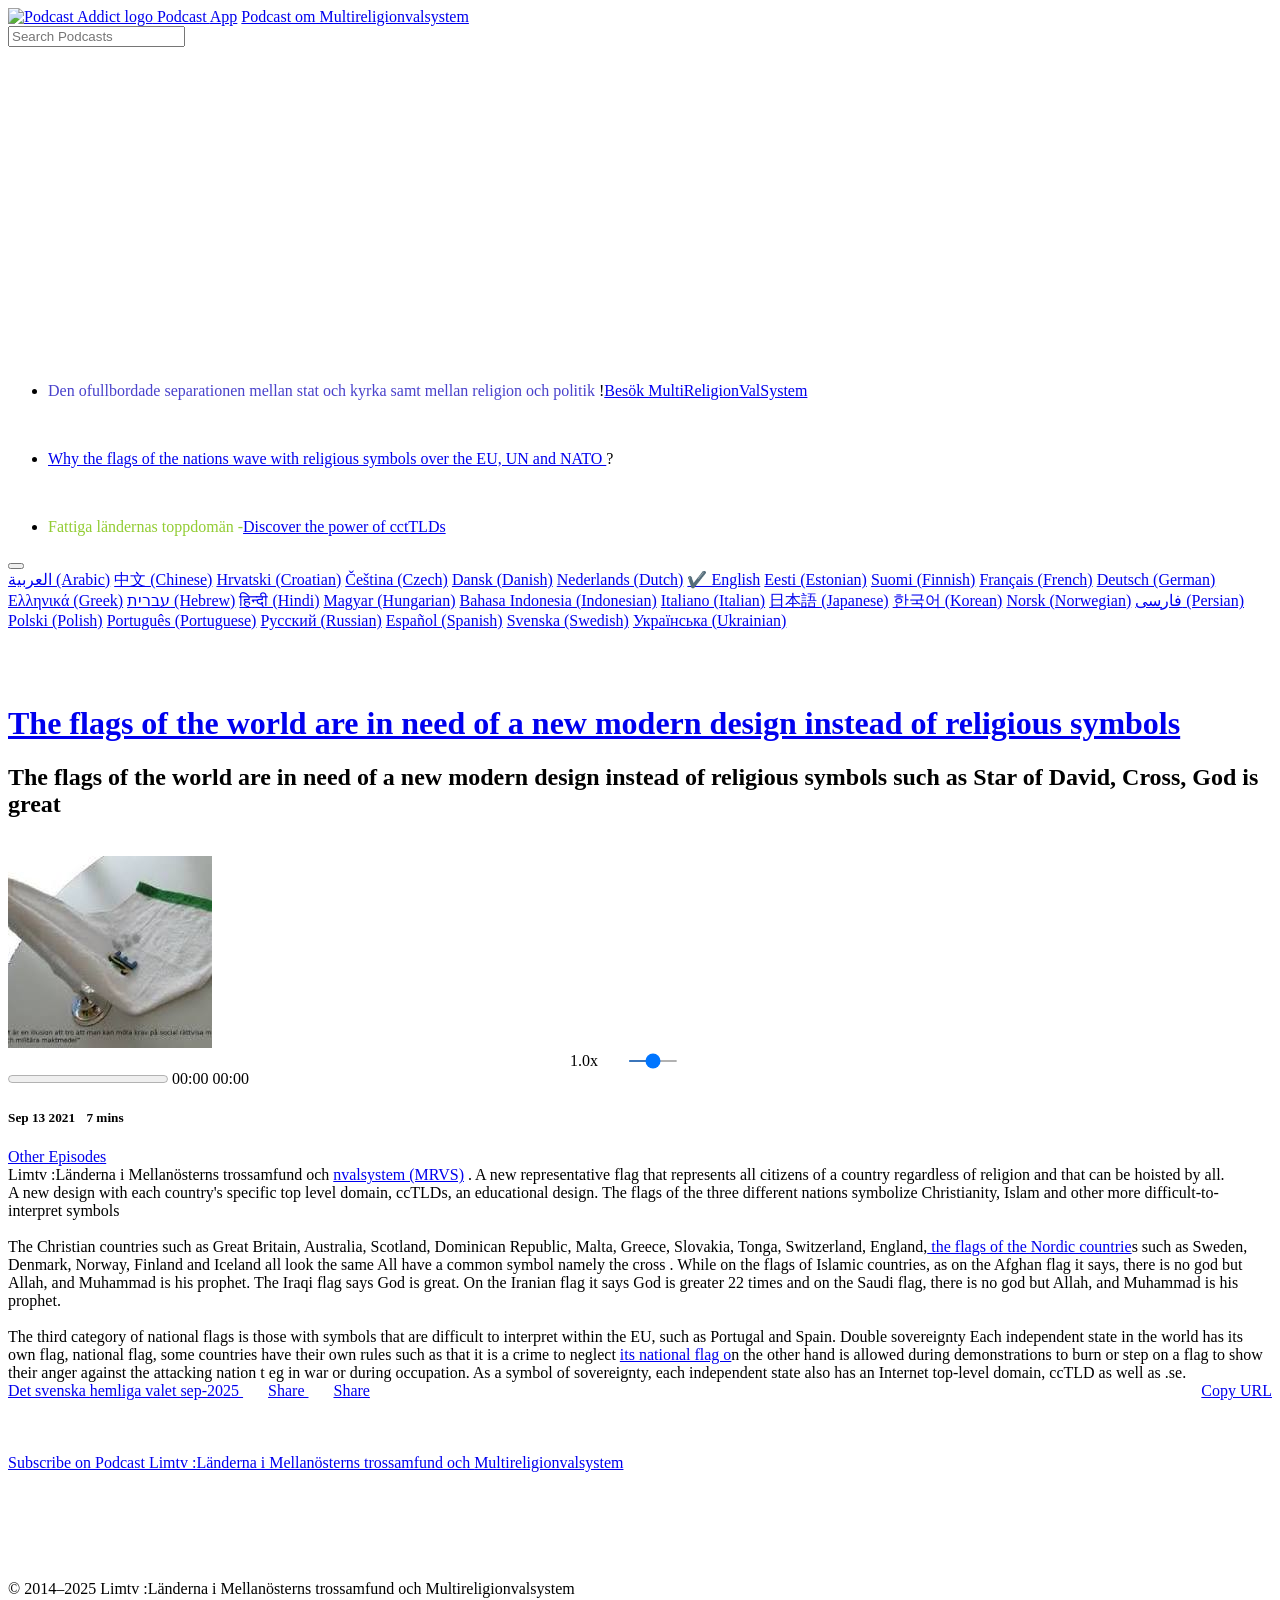
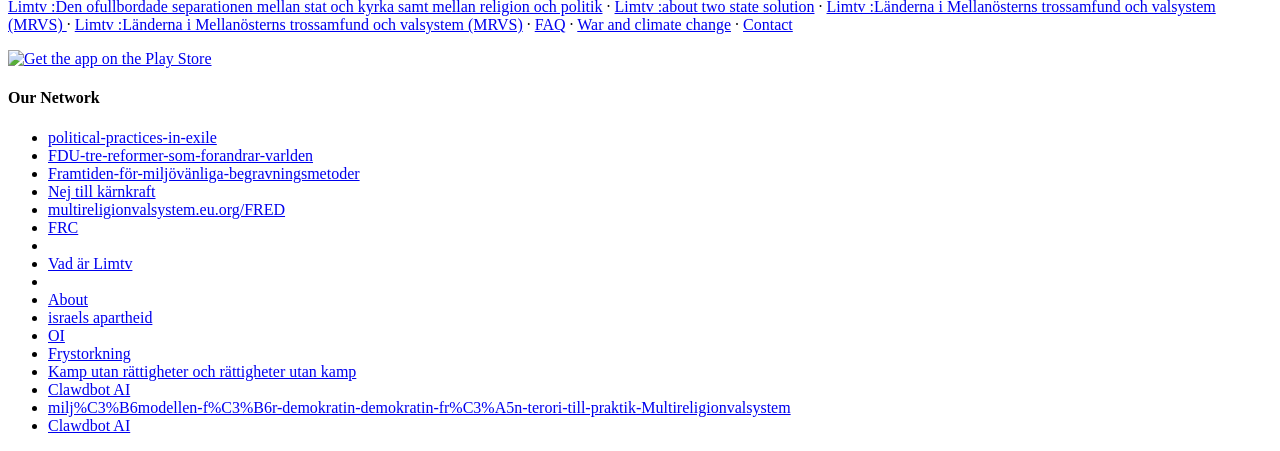
==== commit 6b733046: "Update index.html" ====
--- a/index.html
+++ b/index.html
@@ -147,13 +147,13 @@
         
             <link rel="canonical" href="https://Limtv.multireligionvalsystem.eu.org" />
 
-				<title>Limtv | Länderna i Mellanösterns trossamfund och Multireligionvalsystem </title>
+				<title>Limtv | Länderna i Mellanösterns trossamfund och valsystem </title>
 				<meta name="google-site-verification" content="WdnsMxOviwQTsK0Dxo8FqJ2spmgqYOGkSwh6Nl-4wZk" />
 								  
 				<meta name="description" content="Vad är LIMTV ? Listen to Limtv :Länderna i Mellanösterns trossamfund och Multireligionvalsystem "/>
-				<meta name="keywords" content="Vad är limtv , Limtv,Länderna i Mellanösterns trossamfund och Multireligionvalsystem, tillämpning av Multireligionvalsystem" />
-
-					<meta itemprop="name" content="Länderna i Mellanösterns trossamfund och Multireligionvalsystem" />
+				<meta name="keywords" content="Vad är limtv , Limtv,Länderna i Mellanösterns trossamfund och valsystem (MRVS), tillämpning av Multireligionvalsystem" />
+
+					<meta itemprop="name" content="Länderna i Mellanösterns trossamfund och valsystem (MRVS)" />
                     <meta itemprop="description" content="Listen to The Limtv,Länderna i Mellanösterns trossamfund och Multireligionvalsystem" />
                     <meta itemprop="image" content="[data-uri]" />
 				<meta property="fb:app_id" content="1513922412181992" >				
@@ -162,18 +162,18 @@
 				<meta property="og:type" content="website" >
 				<meta property="og:url" content="https://podcastaddict.com/episode/https%3A%2F%2Fapi.spreaker.com%2Fdownload%2Fepisode%2F46503329%2Fcctld_eng.mp3&podcastId=5565137" >
 				<meta property="og:site_name" content="Podcast om LimTv" >
-				<meta property="og:description" content="Listen to Limtv,Länderna i Mellanösterns trossamfund och Multireligionvalsystem" >
-				<meta property="og:image:alt" content="Limtv :Länderna i Mellanösterns trossamfund och Multireligionvalsystem - Podcast Addict" >
+				<meta property="og:description" content="Listen to Limtv,Länderna i Mellanösterns trossamfund och valsystem (MRVS)" >
+				<meta property="og:image:alt" content="Limtv :Länderna i Mellanösterns trossamfund och valsystem (MRVS) - Podcast Addict" >
 				<meta property="og:author" content="https://www.facebook.com/amultireligionelectionsystem" >
 				<meta property="og:publisher" content=https://www.facebook.com/demokratin" >							
 					
 				<meta name="twitter:card" content="summary_large_image">
 				<meta name="twitter:site" content="@DPNS">
 				<meta name="twitter:creator" content="@denyasvenskarna">
-				<meta name="twitter:title" content="Limtv :Länderna i Mellanösterns trossamfund och Multireligionvalsystem " >
+				<meta name="twitter:title" content="Limtv :Länderna i Mellanösterns trossamfund och valsystem (MRVS)" >
 				<meta name="twitter:description" content="Listen to Limtv :Länderna i Mellanösterns trossamfund och Multireligionvalsystem  by De Nya Svenskarna on Podcast Addict. The flags of the world are in need of a new modern design instead of religious symbols such as Star of David, Cross, God is great or sword. A new representative flag that represents all citizens of a country regardless of religion and that can be hoisted by all. A new design with each country&#039;s specific top level domain, ccTLDs, an educational design. The flags of the three differe" >
 				<meta name="twitter:image:src" content="[data-uri]" >
-				<meta property="twitter:image:alt" content="Limtv :Länderna i Mellanösterns trossamfund och Multireligionvalsystem " >
+				<meta property="twitter:image:alt" content="Limtv :Länderna i Mellanösterns trossamfund och valsystem (MRVS)" >
 				
 				<meta name="twitter:app:id:googleplay" content="com.bambuna.podcastaddict"/>				
 				<meta name="twitter:app:name:googleplay" content="Podcast om kyrkoreform"/>
@@ -188,16 +188,16 @@
                       "@context": "https://schema.org",
                       "@type": "PodcastEpisode",
                       "url": "https://podcastaddict.com/episode/https%3A%2F%2Fapi.spreaker.com%2Fdownload%2Fepisode%2F46503329%2Fcctld_eng.mp3&podcastId=5565137",
-                      "name": "Limtv :Länderna i Mellanösterns trossamfund och Multireligionvalsystem ",
+                      "name": "Limtv :Länderna i Mellanösterns trossamfund och valsystem (MRVS) ",
                       "datePublished":"2021-09-13T13:01:13-07:00",
-                      "description": "Limtv :Länderna i Mellanösterns trossamfund och Multireligionvalsystem .",
+                      "description": "Limtv :Länderna i Mellanösterns trossamfund och valsystem (MRVS) .",
                       "associatedMedia": {
                         "@type":"MediaObject",
                         "contentUrl":"https://api.spreaker.com/download/episode/46503329/cctld_eng.mp3"
                       }, 
                       "partOfSeries": {
                         "@type":"PodcastSeries",
-                        "name":"Limtv :Länderna i Mellanösterns trossamfund och Multireligionvalsystem ",
+                        "name":"Limtv :Länderna i Mellanösterns trossamfund och valsystem (MRVS) ",
                         "url":"https://podcastaddict.com/podcast/the-flags-of-the-world-are-in-need-of-a-new-modern-design-instead-of-religious-symbols/5565137"
                       }
                     }, {
@@ -224,8 +224,8 @@
                         "position": 3,
                         "item": {
                             "@id": "https://podcastaddict.com/episode/https%3A%2F%2Fapi.spreaker.com%2Fdownload%2Fepisode%2F46503329%2Fcctld_eng.mp3&podcastId=5565137", 
-                            "name": "Limtv :Länderna i Mellanösterns trossamfund och Multireligionvalsystem ",
-                            "description": "Listen to The Limtv :Länderna i Mellanösterns trossamfund och Multireligionvalsystem  on Podcast Addict"
+                            "name": "Limtv :Länderna i Mellanösterns trossamfund och valsystem (MRVS)",
+                            "description": "Listen to The Limtv :Länderna i Mellanösterns trossamfund och valsystem (MRVS) on Podcast Addict"
                         }
                       }]
                     }
@@ -491,7 +491,7 @@
             <a class="orangebutton orange " href="https://podcastaddict.com/podcast/the-flags-of-the-world-are-in-need-of-a-new-modern-design-instead-of-religious-symbols/5565137" target="_self">Other Episodes</a>
         </div>					
 					<div id="episode_body" class="title margintop1">
-							Limtv :Länderna i Mellanösterns trossamfund och <a href="solidarity.webblogg.se" title="solidarity">Multireligionvalsystem</a> . A new representative flag that represents all citizens of a country regardless of religion and that can be hoisted by all. <br />A new design with each country's specific top level domain, ccTLDs, an educational design. The flags of the three different nations symbolize Christianity, Islam and other more difficult-to-interpret symbols <br /><br />The Christian countries such as Great Britain, Australia, Scotland, Dominican Republic, Malta, Greece, Slovakia, Tonga, Switzerland, England,<a href="https://discover-the-power-of-cctlds.multireligionvalsystem.eu.org/The-flags-of-the-world/draftblog.html" title="draftblog"> the flags of the Nordic countrie</a>s such as Sweden, Denmark, Norway, Finland and Iceland all look the same All have a common symbol namely the cross . While on the flags of Islamic countries, as on the Afghan flag it says, there is no god but Allah, and Muhammad is his prophet. The Iraqi flag says God is great. On the Iranian flag it says God is greater 22 times and on the Saudi flag, there is no god but Allah, and Muhammad is his prophet. <br /><br />The third category of national flags is those with symbols that are difficult to interpret within the EU, such as Portugal and Spain. Double sovereignty Each independent state in the world has its own flag, national flag, some countries have their own rules such as that it is a crime to neglect <a href="https://draft.blogger.com/profile/06562567138399317091" title="profiledraftblog">its national flag o</a>n the other hand is allowed during demonstrations to burn or step on a flag to show their anger against the attacking nation t eg in war or during occupation. As a symbol of sovereignty, each independent state also has an Internet top-level domain, ccTLD as well as .se.
+							Limtv :Länderna i Mellanösterns trossamfund och <a href="multireligionvalsystem.eu.org" title="solidarity">nvalsystem (MRVS)</a> . A new representative flag that represents all citizens of a country regardless of religion and that can be hoisted by all. <br />A new design with each country's specific top level domain, ccTLDs, an educational design. The flags of the three different nations symbolize Christianity, Islam and other more difficult-to-interpret symbols <br /><br />The Christian countries such as Great Britain, Australia, Scotland, Dominican Republic, Malta, Greece, Slovakia, Tonga, Switzerland, England,<a href="https://discover-the-power-of-cctlds.multireligionvalsystem.eu.org/The-flags-of-the-world/draftblog.html" title="draftblog"> the flags of the Nordic countrie</a>s such as Sweden, Denmark, Norway, Finland and Iceland all look the same All have a common symbol namely the cross . While on the flags of Islamic countries, as on the Afghan flag it says, there is no god but Allah, and Muhammad is his prophet. The Iraqi flag says God is great. On the Iranian flag it says God is greater 22 times and on the Saudi flag, there is no god but Allah, and Muhammad is his prophet. <br /><br />The third category of national flags is those with symbols that are difficult to interpret within the EU, such as Portugal and Spain. Double sovereignty Each independent state in the world has its own flag, national flag, some countries have their own rules such as that it is a crime to neglect <a href="https://draft.blogger.com/profile/06562567138399317091" title="profiledraftblog">its national flag o</a>n the other hand is allowed during demonstrations to burn or step on a flag to show their anger against the attacking nation t eg in war or during occupation. As a symbol of sovereignty, each independent state also has an Internet top-level domain, ccTLD as well as .se.
 					</div>
 				</div>
 			    <div class="caption"  style="display: flex; justify-content: space-between;">	
@@ -545,8 +545,8 @@
 			<div class="singleline centertext marginbottom2">
 				<a href="https://multireligionvalsystem.eu.org/ofullbordade-separationen-stat-kyrka-religion-politik.html">Limtv :Den ofullbordade separationen  mellan stat och kyrka samt  mellan religion och politik</a>
 				· <a href="https://multireligionvalsystem.eu.org/two-state-solution/" target="_self">Limtv :about two state solution</a>
-				· <a href="https://fdu.multireligionvalsystem.eu.org/draftblog.html" target="_self">Limtv :Länderna i Mellanösterns trossamfund och Multireligionvalsystem </a>
-				· <a href="https://multireligionvalsystem.eu.org/about" target="_self">Limtv :Länderna i Mellanösterns trossamfund och Multireligionvalsystem </a>
+				· <a href="https://fdu.multireligionvalsystem.eu.org/draftblog.html" target="_self">Limtv :Länderna i Mellanösterns trossamfund och valsystem (MRVS) </a>
+				· <a href="https://multireligionvalsystem.eu.org/about" target="_self">Limtv :Länderna i Mellanösterns trossamfund och valsystem (MRVS)</a>
 				· <a href="https://multireligionvalsystem.eu.org/FAQ" target="_self">FAQ</a>
 				· <a href="https://multireligionvalsystem.eu.org/category/demokrati/hamnddemokrati/" target="_self">War and climate change</a>
 				· <a href="https://Limtv.multireligionvalsystem.eu.org/contact" target="_self">Contact</a>
